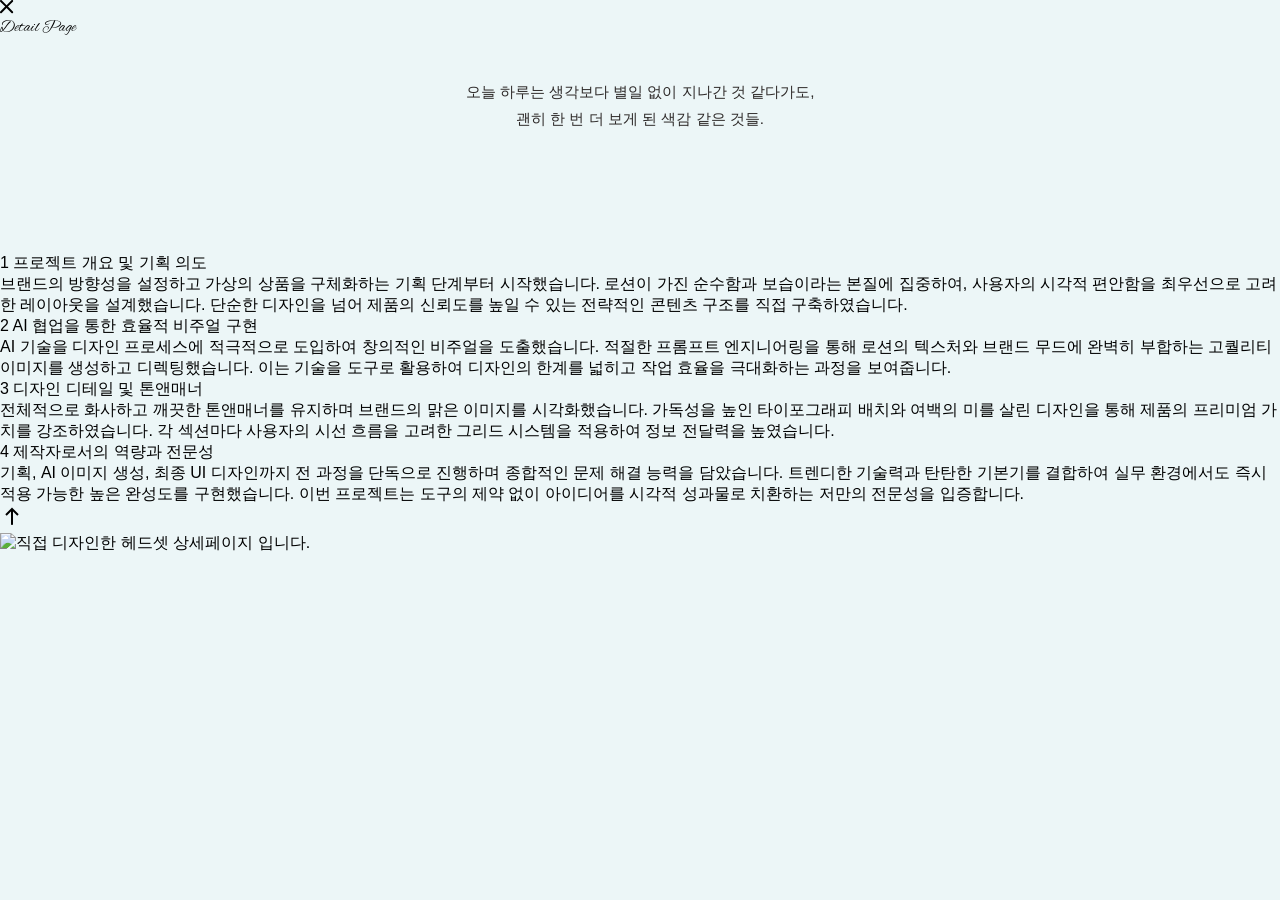
==== DetailPage1.html @ 35504fa6 "first commit" ====
<!DOCTYPE html>
<html lang="ko">
<head>
     <meta charset="UTF-8">
    <meta name="viewport" content="width=device-width, initial-scale=1.0">
    <!-- seo - 검색 최적화 설정 -->
    <meta name="description" content="웹디자이너 포트폴리오 용도로 사용">
    <meta name="jeyword" content="웹디자이너 포트폴리오, 웹퍼블리셔 포트폴리오, 포트폴리오 디자인 용도">
    <meta name="author" content="웹디자이너 이은지">
    <!-- 검색 엔진이 페이지 색인 허용시킴(선택적으로 사용) -->
    <meta name="robots" content="index, follow">
    <link rel="icon" sizes="32x32" type="image/png" href="./img/favicon2.png">

    <!-- 오픈그래프 설정(카카오톡,페이스북과 같은 곳에 링크로 공유될 때 보여지는 카드 정보 내용) -->
    <meta property="og:title" content="취업용 포트폴리오 웹사이트">
    <meta property="og:description" content="취업용도의 웹디자이너 포트폴리오 웹사이트 입니다. ">
    <meta property="og:url" content="/"> <!-- 도메인 사서 컨텐츠 안에 넣기 -->
    <meta property="og:image" content="./img/opencard.png">
    <meta property="og:type" content="website">
    <meta charset="UTF-8">
    <meta name="viewport" content="width=device-width, initial-scale=1.0">
    <title>Document</title>

    <link rel="stylesheet" href="./css/reset.css">
    <link rel="stylesheet" href="./css/font.css">
    <link rel="stylesheet" href="./css/system.css">
    <link rel="stylesheet" href="./css/index.css">

    <link rel="preconnect" href="https://fonts.googleapis.com">
    <link rel="preconnect" href="https://fonts.gstatic.com" crossorigin>
    <link href="https://fonts.googleapis.com/css2?family=Alex+Brush&display=swap" rel="stylesheet">
    <link rel="preconnect" href="https://fonts.googleapis.com">
    <link rel="preconnect" href="https://fonts.gstatic.com" crossorigin>
    <link href="https://fonts.googleapis.com/css2?family=Angkor&display=swap" rel="stylesheet">
    <link rel="stylesheet" href="https://cdn.jsdelivr.net/npm/swiper@10/swiper-bundle.min.css" />

    <script src="https://cdnjs.cloudflare.com/ajax/libs/gsap/3.12.2/gsap.min.js"></script>
    <script src="https://cdnjs.cloudflare.com/ajax/libs/gsap/3.12.2/ScrollTrigger.min.js"></script>
    <script src="https://cdn.jsdelivr.net/npm/swiper@10/swiper-bundle.min.js"></script>
    <script src="./js/index.js"></script>
</head>
<body>

     <div class="detail-content">
        <div class="common-frame">
            <a href="./index.html#detail" class="btn-close">
                <img src="./img/close-ico.svg" alt="메인페이지로 이동">
            </a>
            
             <h2 class="Detail-title alex fade-in-up">Detail Page</h2>
                        <div class="intro-box fade-in-up" style="text-align: center;">
                            <p>오늘 하루는 생각보다 별일 없이 지나간 것 같다가도, <br>괜히 한 번 더 보게 된 색감 같은 것들. </p>
                        </div>

            <!-- <h3 class="pf1">Brand Concept Planning</h3>
            <h2>기획부터 비주얼 완성까지, 직접 설계한 로션 상세페이지</h2>

            <h1 class="detail-title">product detail</h1>

            <p class="po">Design Point</p> -->
            <dl class="detail-dl">
                <dt>
                    <span>1</span>
                    프로젝트 개요 및 기획 의도
                </dt>
                <dd>
                    브랜드의 방향성을 설정하고 가상의 상품을 구체화하는 기획 단계부터 시작했습니다. 로션이 가진 순수함과 보습이라는 본질에 집중하여, 사용자의 시각적 편안함을 최우선으로 고려한 레이아웃을 설계했습니다. 단순한 디자인을 넘어 제품의 신뢰도를 높일 수 있는 전략적인 콘텐츠 구조를 직접 구축하였습니다.
                </dd>

                <dt>
                    <span>2</span>
                    AI 협업을 통한 효율적 비주얼 구현
                </dt>
                <dd>
                    AI 기술을 디자인 프로세스에 적극적으로 도입하여 창의적인 비주얼을 도출했습니다. 적절한 프롬프트 엔지니어링을 통해 로션의 텍스처와 브랜드 무드에 완벽히 부합하는 고퀄리티 이미지를 생성하고 디렉팅했습니다. 이는 기술을 도구로 활용하여 디자인의 한계를 넓히고 작업 효율을 극대화하는 과정을 보여줍니다.
                </dd>

                <dt>
                    <span>3</span>
                    디자인 디테일 및 톤앤매너
                </dt>
                <dd>
                    전체적으로 화사하고 깨끗한 톤앤매너를 유지하며 브랜드의 맑은 이미지를 시각화했습니다. 가독성을 높인 타이포그래피 배치와 여백의 미를 살린 디자인을 통해 제품의 프리미엄 가치를 강조하였습니다. 각 섹션마다 사용자의 시선 흐름을 고려한 그리드 시스템을 적용하여 정보 전달력을 높였습니다.
                </dd>

                <dt>
                    <span>4</span>
                    제작자로서의 역량과 전문성
                </dt>
                <dd>
                    기획, AI 이미지 생성, 최종 UI 디자인까지 전 과정을 단독으로 진행하며 종합적인 문제 해결 능력을 담았습니다. 트렌디한 기술력과 탄탄한 기본기를 결합하여 실무 환경에서도 즉시 적용 가능한 높은 완성도를 구현했습니다. 이번 프로젝트는 도구의 제약 없이 아이디어를 시각적 성과물로 치환하는 저만의 전문성을 입증합니다.
                </dd>
            </dl>
            <figure class="detail-shot">
                <div class="btn-top">
                    <img src="./img/lets-icons_arrow-top.svg" alt="위로 이동">
                </div>
                <div>
                    <img src="./img/Headset-DetailPage.jpg" alt="직접 디자인한 헤드셋 상세페이지 입니다.">
                </div>
            </figure>
        </div>
        
    </div>
</body>
</html>
---- css/font.css ----
@font-face {
    font-family: 'Suit';
    src: url('https://cdn.jsdelivr.net/gh/projectnoonnu/noonfonts_suit@1.0/SUIT-Thin.woff2') format('woff2');
    font-weight: 100;
    font-display: swap;
}

@font-face {
    font-family: 'Suit';
    src: url('https://cdn.jsdelivr.net/gh/projectnoonnu/noonfonts_suit@1.0/SUIT-ExtraLight.woff2') format('woff2');
    font-weight: 200;
    font-display: swap;
}

@font-face {
    font-family: 'Suit';
    src: url('https://cdn.jsdelivr.net/gh/projectnoonnu/noonfonts_suit@1.0/SUIT-Light.woff2') format('woff2');
    font-weight: 300;
    font-display: swap;
}

@font-face {
    font-family: 'Suit';
    src: url('https://cdn.jsdelivr.net/gh/projectnoonnu/noonfonts_suit@1.0/SUIT-Regular.woff2') format('woff2');
    font-weight: normal;
    font-display: swap;
}

@font-face {
    font-family: 'Suit';
    src: url('https://cdn.jsdelivr.net/gh/projectnoonnu/noonfonts_suit@1.0/SUIT-Medium.woff2') format('woff2');
    font-weight: 500;
    font-display: swap;
}

@font-face {
    font-family: 'Suit';
    src: url('https://cdn.jsdelivr.net/gh/projectnoonnu/noonfonts_suit@1.0/SUIT-SemiBold.woff2') format('woff2');
    font-weight: 600;
    font-display: swap;
}

@font-face {
    font-family: 'Suit';
    src: url('https://cdn.jsdelivr.net/gh/projectnoonnu/noonfonts_suit@1.0/SUIT-Bold.woff2') format('woff2');
    font-weight: 700;
    font-display: swap;
}

@font-face {
    font-family: 'Suit';
    src: url('https://cdn.jsdelivr.net/gh/projectnoonnu/noonfonts_suit@1.0/SUIT-ExtraBold.woff2') format('woff2');
    font-weight: 800;
    font-display: swap;
}

@font-face {
    font-family: 'Suit';
    src: url('https://cdn.jsdelivr.net/gh/projectnoonnu/noonfonts_suit@1.0/SUIT-Heavy.woff2') format('woff2');
    font-weight: 900;
    font-display: swap;
}

.alex{
  font-family: "Alex Brush", cursive;
  font-weight: 400;
  font-style: normal;
}

.angkor{
  font-family: "Angkor", serif;
  font-weight: 400;
  font-style: normal;
}
---- css/system.css ----
:root{ 
    /* 화면에 따른 수치 */
    --basic-font-pc:20px;
    --basic-font-tab:18px;
    --basic-font-mo:14px;

    /* 글씨 크기 */
    --fs-h1:1.601rem;
    --fs-h2:1.423rem;
    --fs-h3:1.265rem;
    --fs--h4:1.125rem;
    --fs--bd1:1rem;
    --fs-bd2:0.875rem;
    --fs-det:0.765rem;

    /* 글씨 굵기 */
    --fw-reg:300;
    --fw-med:500;
    --fw-bold:600;
    --fw-samibold:800;

    /* 색상 */
    /* main->500 / sub -> 300,900 */
    --pm-color-0:#F5F8FF;
    --pm-color-100:#C5D9FD;
    --pm-color-200:#98BAF9;
    --pm-color-300:#709EF2;
    --pm-color-400:#5086E9;
    --pm-color-500:#3872DD;
    --pm-color-600:#2761CD;
    --pm-color-700:#1B52B8;
    --pm-color-800:#1344A0;
    --pm-color-900:#0E3887;

    /* main->400 */
    --pi-color-0:#FFF6DE;
    --pi-color-100:#FFDB81;
    --pi-color-200:#FDCB4C;
    --pi-color-300:#FBC02C;
    --pi-color-400:#FFB800;
    --pi-color-500:#F0B00D;
    --pi-color-600:#E6A706;
    --pi-color-700:#D79B02;
    --pi-color-800:#C18A00;
    --pi-color-900:#A67700;
   
    /* 여백 */
    --space-small:0.5rem;
    --space-normal:1rem;
    --space-large:2rem;
    --space-x-large:3rem;
    --space-2x-large:4rem;
    --space-3x-large:6rem;
    

}
---- css/index.css ----
html {
    font-family: 'Suit',sans-serif;
    background-color: #ECF6F7;
 }
        
        /* 1. 초기 숨겨진 상태 설정 */
        .fade-in-up {
            opacity: 0; /* 완전히 투명하게 만듦 */
            transform: translateY(50px); /* 원래 위치보다 50px 아래로 내려놓음 */
            transition: opacity 0.8s ease-out, transform 0.8s ease-out; /* 0.8초 동안 부드럽게 변하도록 설정 */
        }

        /* 2. 화면에 나타날 때의 상태 설정 (JS가 이 클래스를 추가합니다) */
      .fade-in-up.visible {
            opacity: 1;
            transform: translateY(0);
        }

 

 /* 헤더---------------------------------------------------------------------------------------------------------------------------------------------------------------------------------------- */
        header {
            position: fixed; 
            top: 40px; 
            left: 50%; 
            transform: translateX(-50%); 
            padding: 12px 40px; 
            
            background: rgba(255, 255, 255, 0.15); 
            backdrop-filter: blur(12px); 
            -webkit-backdrop-filter: blur(12px); 
            
            border: 1px solid rgba(255, 255, 255, 0.4); 
            border-radius: 50px; 
            box-shadow: 0 4px 15px rgba(0, 0, 0, 0.05); 
            
            display: flex;
            justify-content: center;
            align-items: center;
            z-index: 100;
        }

        header nav ul {
            list-style: none;
            margin: 0;
            padding: 0;
            display: flex;
            white-space: nowrap;
        }

        header nav ul li {
            margin: 0 18px; 
        }

        header nav ul li a {
            text-decoration: none;
            color: #2D2928; 
            font-size: 13px;
            font-weight: 500;
            letter-spacing: 0.5px;
            transition: color 0.3s;
        }

        header nav ul li a:hover {
            color: #BE3734; }

/* 히어로 섹션[base64] */

.hero{
    height: 100vh;
    min-height: 700px;
    margin-top: 12rem;
    

}
.common-fram {
    width: auto;
    margin: 0 6rem;
}
/* 동영상*/
.bg-video-layer {
    position: fixed; 
    top: 0;
    left: 0;
    width: 100vw; 
    height: 100vh; 
    object-fit: cover; 
    z-index: -999; 
    pointer-events: none; 
    opacity: 0.2;
}

.your-typography-container {
    position: relative; 
    z-index: 1; 
}
.hero-text h1{
    font-size: 12rem;
    color: #BE3734;
    line-height: 100%;
   
}

.hero-text h2{
    font-size: 10rem;
    color: #BE3734;
    line-height: 100%;
}

.hero-text h5{
    font-size: 1.2rem;
    color: #2D2928;
    font-weight: 400;
}
.hero-text p{
    color: #2D2928;
    font-weight: 300;
    margin-top: 1rem;
}
figure .key{
    position: absolute;
    margin: 0 auto;
}

figure .look {
    margin: 80rem auto 0;
    display: flex;
    justify-content: center;
    align-items: center;
}

/* 어바웃 섹션------------------------------------------------------------------------------------------------------------------------------------------------------------------------------------------- */

.about-text {
    width: auto;
    /* margin-top: 2rem; */
    text-align: center;
    background-color: #ffffff;
}

.about-text h2{
    font-size: 9rem;
    color: #BE3734;
    margin-bottom: 0.5rem;
    
}

.about-text h5{
    font-size: 1rem;
    color: #2D2928;
    font-weight: 500;
    padding-bottom: 2rem;
    border-bottom: 1px solid #BE3734;
}

.about-text button{
   appearance: none; 
            -webkit-appearance: none; 
            -moz-appearance: none;
            outline: none; 
            box-shadow: none; 
            background: none; 
            margin: 2rem 0;
            border: 1px solid #2D2928; 
            border-radius: 50px;
            padding: 0.5rem 6rem; 
            color: #2D2928; 
            font-family: 'Montserrat', sans-serif;
            font-size: 0.85rem; 
            font-weight: 600; 
            letter-spacing: 0.5px;
            cursor: pointer; 
            transition: all 0.3s ease;
}


.about-text button:hover{
    background-color: #BE3734; 
            border-color: #2D2928; 
            color: #ffffff;
}
button img{
    height: 20px;
}

.grid-text {
    text-align: start;
    display: grid;
    grid-template-columns: 1fr 2fr;
    gap: 2rem;
    border-bottom: 1px solid #BE3734;
    padding-bottom: 5rem;
    padding: 0 10rem 5rem;
}


.grid-text h4{
    font-size: 2.5rem;
    margin-bottom: 1rem;
    color: #BE3734;
}

.grid-text li{
    font-weight: 600;
    color: #2D2928;
    margin-bottom: 1rem;
}

.grid-text li p{
    font-weight: 400;
    font-size: 0.8rem;
}

.lace-style {
    border: 90px solid transparent;
    margin: 0 7rem;
    border-image: url(../img/lase-toll.png) 100 round;
}

.content-box2 {
    background-color: #ffffff; 
    box-shadow: 0 0 0 10px #ffffff; 
}

/* 스킬 그리드 시스템 섹션-------------------------------------------------------------------------------------------------------------------------------------------------------------------------- */
.skills-grid {
    display: grid;
    grid-template-columns: repeat(3, minmax(20px, 1fr));
    gap: 40px 2rem;
    padding: 2rem 10rem;
    background-color: #ffffff;
}

        /* 개별 스킬 카드 */
        .skill-card {
            display: flex;
            align-items: flex-start;
            gap: 15px; 
        }

        /* 텍스트 컨텐츠 영역 */
        .skill-content {
            flex-grow: 1; 
        }

        /* Low / High 라벨 */
        .skill-level-labels {
            display: flex;
            justify-content: space-between;
            font-size: 0.8rem;
            color: #333;
            margin-bottom: 5px;
            font-weight: 500;
            /* width: 269px; */
        }

        /* 3. 프로그래스 바 (진행도) */
        .progress-track {
            height: 12px;
            background-color: #e0e0e0; 
            margin-bottom: 12px;
            /* width: 269px; */
        }

        .progress-fill {
            height: 100%;
            background-color:#BE3734; 
        }

        /* 4. 세부 설명 (왼쪽 빨간 선) */
        .skill-details {
            border-left: 1px solid #BE3734; 
            padding-left: 10px;
        }

        .skill-details p {
            font-size: 0.85rem;
            color: #555;
            line-height: 1.6;
            letter-spacing: -0.5px;
        }

        #pull{
            /* grid-column: 2/4; */
        }

        .skills-section h2{
            font-size: 2.5rem;
            padding-left: 10rem;
            padding-top: 2rem;
            color: #BE3734;
            background-color: #ffffff;
        }



 /* 웰컴 페이지[base64]  */
        .welcome-title {
            color: #BE3734;
            font-size: 9rem;
            margin-bottom: 4rem;
            text-align: center;
            margin-top: 15rem;
}
        .envelope-area {
            position: relative; 
            margin-bottom: 5rem;
            display: flex; 
            justify-content: center; 
            align-items: center;
        }
        .envelope-image { width: 320px; 
            height: auto; 
            filter: drop-shadow(0px 5px 10px rgba(0, 0, 0, 0.03)); }
        .key-icon { 
            position: absolute; 
            bottom: -15px; 
            right: -25px; 
            width: 75px; 
            height: auto; 
            transform: rotate(20deg); }
        .button-container {
            display: flex;
            gap: 5rem;
            align-items: center;
            justify-content: center;
}
        /* 버튼 스타일 */
        .btn {
            appearance: none; 
            -webkit-appearance: none; 
            -moz-appearance: none;
            outline: none; 
            box-shadow: none; 
            background: none; 
            margin: 0;
            background-color: #ECF6F7; 
            border: 1px solid #2D2928; 
            border-radius: 50px;
            padding: 1rem 4rem; 
            color: #2D2928; 
            font-family: 'Montserrat', sans-serif;
            font-size: 0.85rem; 
            font-weight: 600; 
            letter-spacing: 0.5px;
            cursor: pointer; 
            transition: all 0.3s ease;
        }
        .btn:hover { 
            background-color: #BE3734; 
            border-color: #2D2928; 
            color: #ffffff; }
        #btnConcept{
            width: 250px;
        }
        /* 모달 공통 스타일 */
        .modal-overlay {
            position: fixed; 
            top: 0; 
            left: 0; 
            width: 100%; 
            height: 100%;
            background-color: rgba(0, 0, 0, 0.5);
            display: flex; 
            justify-content: center; 
            align-items: center;
            opacity: 0; 
            visibility: hidden; 
            transition: all 0.4s ease; z-index: 1000;
        }
        .modal-box {
            background-color: #ffffff; 
            width: 1000px; 
            max-width: 95%; 
            padding: 3rem 4rem; 
            box-shadow: 0 10px 30px rgba(0,0,0,0.1);
            transform: translateY(50px); 
            transition: transform 0.4s ease, opacity 0.4s ease;
            max-height: 90vh; overflow-y: auto; 
        }
        .modal-overlay.active { opacity: 1; 
            visibility: visible; }
        .modal-overlay.active .modal-box { transform: translateY(0); }

        /* 모달 헤더 (타이틀 & 닫기 버튼) */
        .modal-header {
            display: flex;
            justify-content: space-between; 
            align-items: center;
            border-bottom: 1px solid #BE3734; 
            padding-bottom: 0.5rem; 
            margin-bottom: 2.5rem;
        }
        .modal-title { color: #BE3734; 
            font-size: 3.5rem; 
         }
        .close-btn { background: none; 
            border: none; 
            font-size: 2rem; 
            color: #BE3734; 
            cursor: pointer; 
            font-weight: bold; 
            line-height: 1; }

        /* 첫 번째 모달 (Concept)  */
        .concept-item { margin-bottom: 2rem; }
        .concept-item h3 { 
            font-size: 1.1rem; 
            color: #2D2928; 
            margin-bottom: 0.5rem; 
            font-weight: 600; }
        .concept-item p { 
            font-size: 0.95rem; 
            color: #2D2928; 
            line-height: 1.6; 
            word-break: keep-all; }
        .visual-equation { display: flex; 
            justify-content: center; 
            align-items: center; 
            gap: 1.5rem; 
            margin-top: 4rem; }
        .icon-circle { 
            width: 110px; 
            height: 110px; 
            border: 1px solid #BE3734; 
            border-radius: 50%; 
            display: flex; 
            justify-content: center; 
            align-items: center; }
        .icon-circle img { 
            max-width: 60%; 
            max-height: 60%; }
        .math-symbol { 
            color: #BE3734; 
            font-size: 1.5rem; 
            font-weight: bold; }

        /* 두 번째 모달 (Colors And Fonts) */
        
        .font-row {
            display: flex; 
            align-items: center; 
            margin-bottom: 2rem; 
            gap: 3.5rem;
        }
        .font-label { 
            width: 40px; 
            font-size: 0.85rem; 
            font-weight: bold; 
            color: #2D2928; 
            text-align: right; }
        .font-preview { 
            width: 140px; 
            font-size: 2.5rem; 
            color: #BE3734; }
        
        /* 개별 폰트 적용 */
        .preview-alex { font-family: 'Alex Brush', cursive; font-size: 3.5rem; } 
        .preview-angkor { font-family: 'Angkor', serif; }
        .preview-suit { font-family: 'SUIT', sans-serif; color: #2D2928; font-weight: 500; }
        
        /* 선 및 끝의 동그라미(점)*/
        .font-line { 
            flex-grow: 1; 
            height: 1px; 
            background-color: #888; 
            position: relative; 
        }
        .font-line::after { 
            content: ''; 
            position: absolute; 
            right: -2px; 
            top: -2px; 
            width: 5px; 
            height: 5px; 
            border-radius: 50%; 
            background-color: #2D2928; 
        }
        
        .font-name { 
            width: 120px; 
            font-weight: bold;
             font-size: 1.1rem; 
             color: #2D2928; 
             font-family: 'Montserrat', sans-serif; }
        .font-desc { 
            width: 280px; 
            font-size: 0.85rem;
             color: #2D2928; 
             word-break: keep-all; }

        /* Color 섹션 */
        .color-section {
            display: flex; 
            justify-content: space-between; 
            margin-top: 3rem; 
            gap: 2rem;
        }
        .color-item {
            display: flex; 
            flex-direction: column; 
            align-items: center; 
            text-align: center; 
            width: 30%;
        }
        .color-circle {
            width: 150px; 
            height: 150px; 
            border-radius: 50%; 
            display: flex; 
            justify-content: center; 
            align-items: center;
            font-size: 1.1rem; 
            font-weight: 500; 
            font-family: 'Montserrat', sans-serif;
            margin-bottom: 1.5rem;
        }
        /* 개별 원 색상 */
        .circle-point { background-color: #BE3734; color: #ffffff; }
        .circle-typo { background-color: #2D2928; color: #ffffff; }
        .circle-bg { background-color: #ECF6F7; color: #2D2928; } 
        
        .color-desc { 
            font-size: 0.85rem; 
            color: #2D2928; 
            word-break: keep-all; }




/* 팝업 영역 -------------------------------------------------------------------------------------------------------------------------------------------------------------------------*/
      /* 모든 탄성 선의 기본 색상 지정 */
.elastic-path {
    stroke: #BE3734; 
    stroke-width: 1px; 
    transition: stroke 0.3s ease; 
 }

.point-color .elastic-path {
    stroke: #BE3734;
}  
        .popup-section {
            margin: 10rem auto; 
            
            
        }

        .popup-title {
            color: #BE3734;
            font-size: 6.5rem;
            font-weight: 400;
            margin-top: 25rem;
            padding-left: 6rem;
        }

         .intro-box {
            padding: 2.5rem 6rem;
            margin-bottom: 5rem;
            position: relative; 
            z-index: 1; 
        }


        .intro-box p {
            color: #2D2928;
            font-size: 0.95rem;
            line-height: 1.8;
            font-weight: 500;
        }
        
        .portfolio-info {
            flex: 1; 
        }

        .portfolio-info h3 {
            font-size: 1.6rem;
            color: #2D2928;
            margin-bottom: 1.5rem;
            display: flex;
            align-items: center;
            gap: 0.5rem;
            font-weight: 800;
        }

        .title-icon {
            width: 30px; 
            height: auto;
        }

        .portfolio-info p {
            color: #2D2928;
            font-size: 0.95rem;
            line-height: 1.8;
        } 


        .kp-popup-showcase {
            position: relative; 
            width: 100%;
            margin: 0 auto;
            padding: 80px 20px 120px; 
        }

        
        .kp-popup-showcase__header {
            text-align: right;
            margin-right: 5%;
            border-bottom: 1px solid red;
            padding-bottom: 15rem;
            margin-top: 20rem;
        }
        .kp-popup-showcase__header-number {
            font-size: 80px;
            color: #d1303c; 
            line-height: 1;
        }
      .kp-popup-showcase__header-title {
        font-size: 64px;
        color: #d1303c;
        margin-top: 10rem;
}
        .kp-popup-showcase__header-description {
            font-size: 16px;
            color: #777;
            max-width: 500px;
            margin-left: auto;
            margin-top: 20px;
            line-height: 1.6;
            word-break: keep-all;
        }

        /*  핸드폰 모형  */
       .kp-popup-showcase__phone-mockup {
            position: absolute;
            top: 22%;
            left: 10%;
            width: 500px;
            height: auto;
            z-index: 10;
            pointer-events: none;
        }
        .kp-popup-showcase__phone-mockup img {
            width: 100%;
            height: auto;
        }

        
        .kp-popup-showcase__content {
            display: flex;
            align-items: flex-start;
            justify-content: space-between;
            gap: 40px;
            margin-top: 200px; 
        }

        
        .kp-popup-showcase__info-panel {
            flex: 0 0 450px;
            background-color: #fff;
            padding: 50px 40px;
            border: 25px solid rgba(0,0,0,0.03);
           border-image: url(../img/lase-toll.png) 100 round;
            text-align: center;
        }
        .kp-popup-showcase__info-number {
            font-size: 20px;
            font-weight: 700;
            color: #d1303c;
            margin-bottom: 20px;
        }
        .kp-popup-showcase__info-title {
            font-size: 24px;
            font-weight: 700;
            color: #333;
            margin-bottom: 30px;
        }
        .kp-popup-showcase__info-description {
            font-size: 15px;
            color: #666;
            line-height: 1.8;
            word-break: keep-all;
            text-align: left; 
        }

        
        .kp-popup-showcase__slider-container {
            flex: 1;
            overflow: hidden; 
            padding-bottom: 20px; 
        }
        .kp-popup-showcase__slider-wrapper {
            display: flex;
            gap: 20px;

            
            animation: slideAuto 15s linear infinite;
        }
        .kp-popup-showcase__slider-slide {
            flex: 0 0 280px; 
            height: auto;
            cursor: pointer;
            transition: transform 0.3s ease, box-shadow 0.3s ease;
            position: relative;
        }
        .kp-popup-showcase__slider-slide img {
            width: 100%;
            height: auto;
            display: block;
        }
      
        .kp-popup-showcase__slider-slide.kp-active {
            transform: translateY(-10px);
            box-shadow: 0 15px 25px rgba(0,0,0,0.1);
        }

       
        @keyframes slideAuto {
            0% { transform: translateX(0); }
            100% { transform: translateX(calc(-280px * 2 - 40px)); } 
        }















































        /* 포스터 이미지 영역 -----------------------------------------------------------------------------------------------------------------------------------------------------------------*/
        .portfolio-images {
            flex: 2.5; 
            display: flex;
            gap: 1.5rem; 
            justify-content: flex-end;
        }

        .portfolio-images img {
            width: 30%; 
            height: auto;
            object-fit: cover; 
            box-shadow: 0 10px 20px rgba(0,0,0,0.15); 
        }

        /* 하단 레이스 장식 영역------------------------------------------------------------------------------------------------------------------------------------------- */
        .lace-divider {
            height: 35px; 
            width: 100%;
            background-image: url('../img/down-lace.png'); 
            background-repeat: repeat-x; 
            background-size: contain;
            margin-bottom: 12rem; 
        }

       
        .clickable-poster {
            cursor: pointer; 
            transition: all 0.3s ease;
            border: 3px solid transparent; 
            border-radius: 8px; 
        }

       
        .clickable-poster:hover {
            transform: translateY(-5px);
            box-shadow: 0 15px 25px rgba(0,0,0,0.2);
        }

        
        .clickable-poster.active {
            transform: scale(1.02); 
        }


       
        .line-container {
            width: 100%;
            height: 100px; 
            margin-top: -20px; 
            margin-bottom: -50px; 
            position: relative;
            z-index: 10;
        }

        #elasticSvg {
            width: 100%;
            height: 100%;
            display: block;
        }

      #block2{
        margin-top: 20rem;
      }




/* 포스터--------------------------------------------------------------------------------------------------------------------------------------------------------------------------------------------------- */
       

    .container {
      position: relative;
      height: 1200px;
      background:url(../img/pan.png) center / contain no-repeat; 
      border-radius: 20px;
      display: flex;
      justify-content: center;
      align-items: center;
      overflow: hidden; 
      margin-top: 10rem;
      margin-bottom: 15rem;
    }

    
    .frame-inner {
      position: relative;
      width: 1200px;  
      height: 1050px; 
      display: flex;
      justify-content: center;
      align-items: center;
    }

    /* Swiper 스타일 -------------------------------------------------------------------------------------------------------------------------------------------------------------------- */
    .swiper {
      width: 600px;  
      height: 900px; 
    }

    .swiper-slide img {
      width: 100%;
      height: 100%;
      object-fit: cover; 
      border-radius: 18px; 
      display: block;
    }
    .swiper-slide {
      display: flex;
      align-items: center;
      justify-content: center;
      border-radius: 18px;
      font-size: 22px;
      font-weight: bold;
      color: #fff;
      
    }
    

    /* 타이포 섹션 (글래스모피즘 + 드래그)------------------------------------------------------------------------------------------------------------------------------------------------------- */
  .glass-box {
    position: absolute;
    left: 80%;
    bottom: 25%;
    width: 280px;
    height: 400px;
    padding: 20px;
    background: linear-gradient( 135deg, rgba(255, 255, 255, 0.4) 0%,rgba(255, 255, 255, 0.05) 100%);
    backdrop-filter: blur(3px) saturate(150%);
    -webkit-backdrop-filter: blur(16px) saturate(150%);
    border: 1px solid rgba(255, 255, 255, 0.5);
    border-right-color: rgba(255, 255, 255, 0.1);
     border-bottom-color: rgba(255, 255, 255, 0.1);
    border-radius: 16px;
    box-shadow: 0 10px 30px rgba(0, 0, 0, 0.15),             
     inset 0 1.5px 2px rgba(255, 255, 255, 0.8),  
     inset 0 -1.5px 2px rgba(255, 255, 255, 0.1);
     cursor: grab;
     z-index: 100;
    user-select: none;
}

    .glass-box:active {
      cursor: grabbing;
    }

    .glass-box h3 {
      margin: 0 0 10px 0;
      font-size: 18px;
      color: #111;
      text-shadow: 0 1px 2px rgba(255,255,255,0.8); 
    }

    .glass-box p {
      margin: 0;
      font-size: 13px;
      color: #333;
      line-height: 1.5;
    }
        
    .poster-title{
        text-align: center;
        color: #BE3734;
        font-size: 6.5rem;
        font-weight: 400;
        margin-top: 25rem;

    }




 /* 배너 섹션[base64] */


.banner-container {
    
}
.bncontent-section {
    display: flex;
    align-items: center;
    gap: 34rem;
    border-bottom: 1px solid #BE3734;
    
}

.sh {
    margin-bottom: 40px; 
}

.line {
    margin-bottom: 10px; /* 숫자와의 간격 */
}

.number {
    text-align: right;
    font-size: 6rem;
    color: #c0392b;
    text-align: start;
}


.content-section {
    display: flex; 
    align-items: flex-start;
    gap: 40px; 
}


.billboard-container {
    flex: 1; 
    max-width: 600px; 
}

.billboard-image {
    width: 100%;
    height: auto;
    display: block;
    margin-left: 10rem;
}


.content-text-container {
    flex: 1; 
}

.title {
    font-size: 72px;
    color: #c0392b; 
    margin-bottom: 20px;
   
}

.paragraph {
    font-size: 16px;
    color: #333;
    white-space: pre-line; 
}



/* 슬라이더  */
.slider-wrapper {
    overflow: hidden;
    width: 60%;
    margin: 0 auto;
    margin-top: 5rem;
}


.slider-track {
    display: flex; 
    width: 100%;
    
}


.slide {
    flex: 0 0 100%; 
    width: 100%;
}


.poster-image img {
    width: 100%;
    height: auto;
    display: block;
}


.slide-info {
    display: flex;
    justify-content: space-between;
    align-items: flex-start;
    padding: 20px 0; 
    gap: 40px;
}

.info-title {
    flex: 0 0 auto;
}

.info-title h3 {
    font-size: 20px;
    font-weight: 700;
    line-height: 1.4;
}

.info-desc {
    flex: 1; 
}

.info-desc p {
    font-size: 14px;
    line-height: 1.6;
    color: #555;
    word-break: keep-all; 
}
/* 상세페이지 [base64]*/
/* .Detail-title {
    text-align: start;
    color: #BE3734;
    font-size: 6.5rem;
    font-weight: 400;
    margin-top: 25rem;
    margin-left: 6rem;
}


.detail-grid {
    display: grid;
    grid-template-columns: repeat(4, 1fr);
    gap: 6rem;
    width: 109%;
    max-width: 1800px;
    margin: 40px auto 0;
}

.detail-card a {
    display: flex;
    flex-direction: column;
    text-decoration: none; 
    color: inherit;
}

.detail-card figure {
    width: 100%;
    aspect-ratio: 1 / 1.1; 
    margin: 0 0 16px 0;
    border-radius: 12px;
    overflow: hidden;
    position: relative; 
    width: 100%;
    
   
    aspect-ratio: 9 / 16; 
    
    margin: 0 0 16px 0;
    border-radius: 12px;
    overflow: hidden;
    position: relative; 
}


.detail-card figure img {
    width: 100%;
    height: 100%;
    object-fit: cover;
    display: block;
    transition: transform 0.3s ease; 
}


.detail-card a:hover figure img {
    transform: scale(1.05);
}


.detail-card figure::after {
    content: 'Click';
    position: absolute;
    top: 0; left: 0;
    width: 100%; height: 100%;
    background-color: rgba(0, 0, 0, 0.5); 
    color: #ffffff;
    font-size: 1.2rem;
    font-weight: bold;
    display: flex;
    justify-content: center;
    align-items: center;
    opacity: 0; 
    transition: opacity 0.3s ease;
}

.detail-card a:hover figure::after {
    opacity: 1; 
}


.detail-card h4 {
    margin: 0 0 8px 0;
    font-size: 0.95rem;
    color: #555;
    font-weight: 500;
}

.detail-card h5 {
    margin: 0;
    font-size: 1.1rem;
    color: #111;
    font-weight: 700;
    line-height: 1.4;
    word-break: keep-all; 
}


.detail{
    margin-top: 6rem;
    margin-bottom: 6rem;
}

.detail h2+p{
    font-size:3rem;
    margin-bottom: 3rem;
    text-align: center;
}
.detail h2+p+p{
    margin-bottom: 3rem;
    text-align: center;
}
.detail-swiper figure{
    position: relative;
    margin-bottom: 2rem;
}
.detail-swiper figure:hover img{
    filter: brightness(0.4);
}
.detail-swiper figure:after{
    color:#fff;
    font-size:1.5rem;
    font-weight: 700;
    content:"click!";
    position: absolute;
    left:50%;
    top:50%;
    transform:translate(-50%,-50%);
    display: none;
}
.detail-swiper figure:hover:after{
    display: block;
}
.detail-swiper figure:hover{
    cursor: pointer;
}
.detail-swiper h4{
    margin-bottom: 0.5rem;
}

.btn-close{
    background-color: #fff;
    z-index: 10;
    display: flex;
    justify-content: center;
    align-items: center;
    width:2.5rem;
    aspect-ratio: 1/1;
    border-radius: 50%;
    box-shadow: 0 0 10px rgba(0, 0, 0, 0.203);
    position: sticky;
    top:1rem;
    left:50%;
    transform: translateX(-50%);
    color: #BE3734;
}
.btn-close img{
    height:1.2rem;
}

.btn-top{
    cursor: pointer;
    background-color: #fff;
    z-index: 10;
    display: flex;
    justify-content: center;
    align-items: center;
    width:2.5rem;
    aspect-ratio: 1/1;
    border-radius: 50%;
    box-shadow: 0 0 10px rgba(0, 0, 0, 0.203);
    position: sticky;
    top:calc(100vh - 3.5rem);
    left:50%;
    transform: translateX(-50%);
    margin-bottom: 3rem;
}
.btn-top img{
    height:1.2rem;
}


.detail-title {
    text-transform: uppercase;
    font-weight: 900;
    text-align: center;
    font-size: calc(100vw/10);
    margin-top: 4rem;
    position: sticky;
    top:38vh;
    z-index: -1;
}
.detail-content{
    text-align: center;
    padding-bottom: 6rem;
}
.detail-content h3{
    margin-top: 5rem;
    margin-bottom: 1rem;
    font-size:2rem;
}

.po{
    font-size: 1.5rem;
    font-weight: 700;
    margin-bottom: 4rem;
    padding-bottom: 2rem;
    position: relative;
}
.po:after{
    content:"";
    position:absolute;
    width:1rem;
    height:0.2rem;
    background-color: #000;
    left:50%;
    bottom:0;
    transform:translateX(-50%);
}
.detail-dl{
    width:890px;
    margin:0 auto;
}
.detail-dl dt{
    font-weight: 700;
    margin-bottom: 1rem;
}
.detail-dl dt span{
    display: block;
    margin-bottom: 0.5rem;
}
.detail-dl dd{
    margin-bottom: 3rem;
    line-height: 140%;
}

 */

/* 전체 섹션 상하 여백 설정 */
.detailed-design-section {
    padding-top: 80px;
    padding-bottom: 120px;
}


.inner-container {
    width: 100%;
    max-width: 1200px;
    margin: 0 7rem;
    padding: 0 40px;
}





.cursive-title {
    font-size: 90px;
    color: #cc3333;
    font-weight: 400;
    margin-bottom: 30px;
    line-height: 1.2;
}


.description-text {
    font-size: 16px;
    color: #444;
    max-width: 800px; 
    word-break: keep-all; 
}

.slider-container {
    width: 100%;
    max-width: 1200px;
    margin: 0 auto;
    /* overflow: hidden;  */
}


.slider-track2 {
    display: flex;
    gap: 20px; 
    overflow-x: auto; 
    scroll-behavior: auto; 
    padding-bottom: 20px;
    cursor: grab; 
    -ms-overflow-style: none;  
    scrollbar-width: none;  
}
.slider-track2::-webkit-scrollbar {
    display: none; 
}
.slider-track2:active {
    cursor: grabbing; 
}

/* 개별 슬라이드 카드 */
.slide-card {
    flex: 0 0 300px; 
    text-decoration: none; 
    color: inherit; 
    display: flex;
    flex-direction: column;
    gap: 15px; 
    user-select: none; 
    -webkit-user-drag: none;
}


.image-box {
    position: relative; 
    width: 100%;
    height: 400px; 
    overflow: hidden;
    background-color: #fff; 
}

.image-box img {
    width: 100%;
    height: 100%;
    object-fit: cover; 
    pointer-events: none; 
}

/* 마우스 호버 시 '클릭' 오버레이 설정 */
.hover-overlay {
    position: absolute;
    top: 0;
    left: 0;
    width: 100%;
    height: 100%;
    background-color: rgba(0, 0, 0, 0.4); 
    display: flex;
    justify-content: center;
    align-items: center;
    opacity: 0; 
    transition: opacity 0.3s ease; 
}

.hover-overlay span {
    color: white;
    font-size: 18px;
    font-weight: bold;
    border: 1px solid white;
    padding: 10px 20px;
    border-radius: 30px; 
}


.slide-card:hover .hover-overlay {
    opacity: 1;
}


.text-box h3 {
    font-size: 18px;
    font-weight: bold;
    color: #333;
    margin-bottom: 5px;
}

.text-box p {
    font-size: 14px;
    color: #555;
}









/* 패키지 */

.package-design-section {
    padding: 100px 0;
}

.inner-container {
    width: 100%;
    max-width: 1200px;
    margin: 0 auto;
    padding: 0 40px;
}

.section-number {
    font-size: 80px;
    color: #cc3333;
    line-height: 1;
    margin-bottom: 30px;
}

.divider-line {
    width: 100%;
    height: 1px;
    background-color: #d1b5b5;
}


.content-area {
    position: relative; 
    display: flex;
    align-items: center;
    min-height: 350px; 
    padding: 60px 0; 
}

.text-box {
    width: 55%; 
    position: relative;
    z-index: 2; 
}


.description-text {
    font-size: 15px;
    color: #555;
    line-height: 1.8;
    word-break: keep-all;
}


.absolute-floating-image {
    position: absolute;
    top: -80px; 
    right: -40px; 
    width: 600px; 
    z-index: 5; 
}








/* 매트페인팅 */

.video-section {
    padding-top: 60px;
    padding-bottom: 100px;
}


.inner-container {
    width: 100%;
    max-width: 1200px;
    margin: 0 auto;
    padding: 0 40px;
}


.header-top {
    text-align: right; 
}

.section-number {
    font-size: 80px;
    color: #cc3333;
    line-height: 1;
    margin-bottom: 20px;
}


.full-width-line {
    width: 100%;
    height: 1px;
    margin-bottom: 80px; 
}

/* 콘텐츠 영역 (텍스트 & 영상) */
.center-content {
    display: flex;
    flex-direction: column; 
    align-items: center; 
    text-align: center; 
}

.cursive-title {
    font-size: 90px;
    color: #cc3333;
    margin-bottom: 30px;
    line-height: 1.2;
}

.description-text {
    font-size: 15px;
    color: #555;
    line-height: 1.8;
    max-width: 800px; 
    word-break: keep-all; 
    margin-bottom: 60px;
}

/* 동영상 */
.video-wrapper {
    width: 100%;
    max-width: 900px; 
    background-color: #000; 
    aspect-ratio: 16 / 9; 
    box-shadow: 0 10px 30px rgba(0,0,0,0.1); 
}

.portfolio-video {
    width: 100%;
    height: 100%;
    object-fit: cover; 
    display: block;
}

.gallery-wrapper {
    width: 100%;
    max-width: 1000px;
    margin: 0 auto;
}


.image-grid {
    display: grid;
    grid-template-columns: 1fr 1fr; 
    gap: 15px; 
    margin-bottom: 10rem;
}

.grid-item {
    width: 100%;
     
}

/* 박스 안의 이미지 스타일 */
.grid-item img {
    width: 100%;
    height: 100%;
    object-fit: cover; 
    display: block; 
}

.item-full {
    grid-column: 1 / -1; 
}























/*  반응형 웹 디자인  ---------------------------------------------------------------------------------------------------------------------------------------------------------------------------- */
@media (max-width: 1024px) {
    .detail-grid {
        grid-template-columns: repeat(2, 1fr); 
    }
    .lace-style {
        border: 90px solid transparent;
        margin: 0 3rem;
        border-image: url(../img/lase-toll.png) 100 round;
    }
}

@media (max-width: 768px) {
    .detail-grid {
        grid-template-columns: 1fr; 
    }
    .lace-style {
        border: 90px solid transparent;
        margin: 0 1rem;
        border-image: url(../img/lase-toll.png) 100 round;
    }
}





















    /* 반응형 섹션[base64] */

@media(max-width: 1720px){ }
   


@media(max-width: 1440px){}
   

@media(max-width: 768px){}
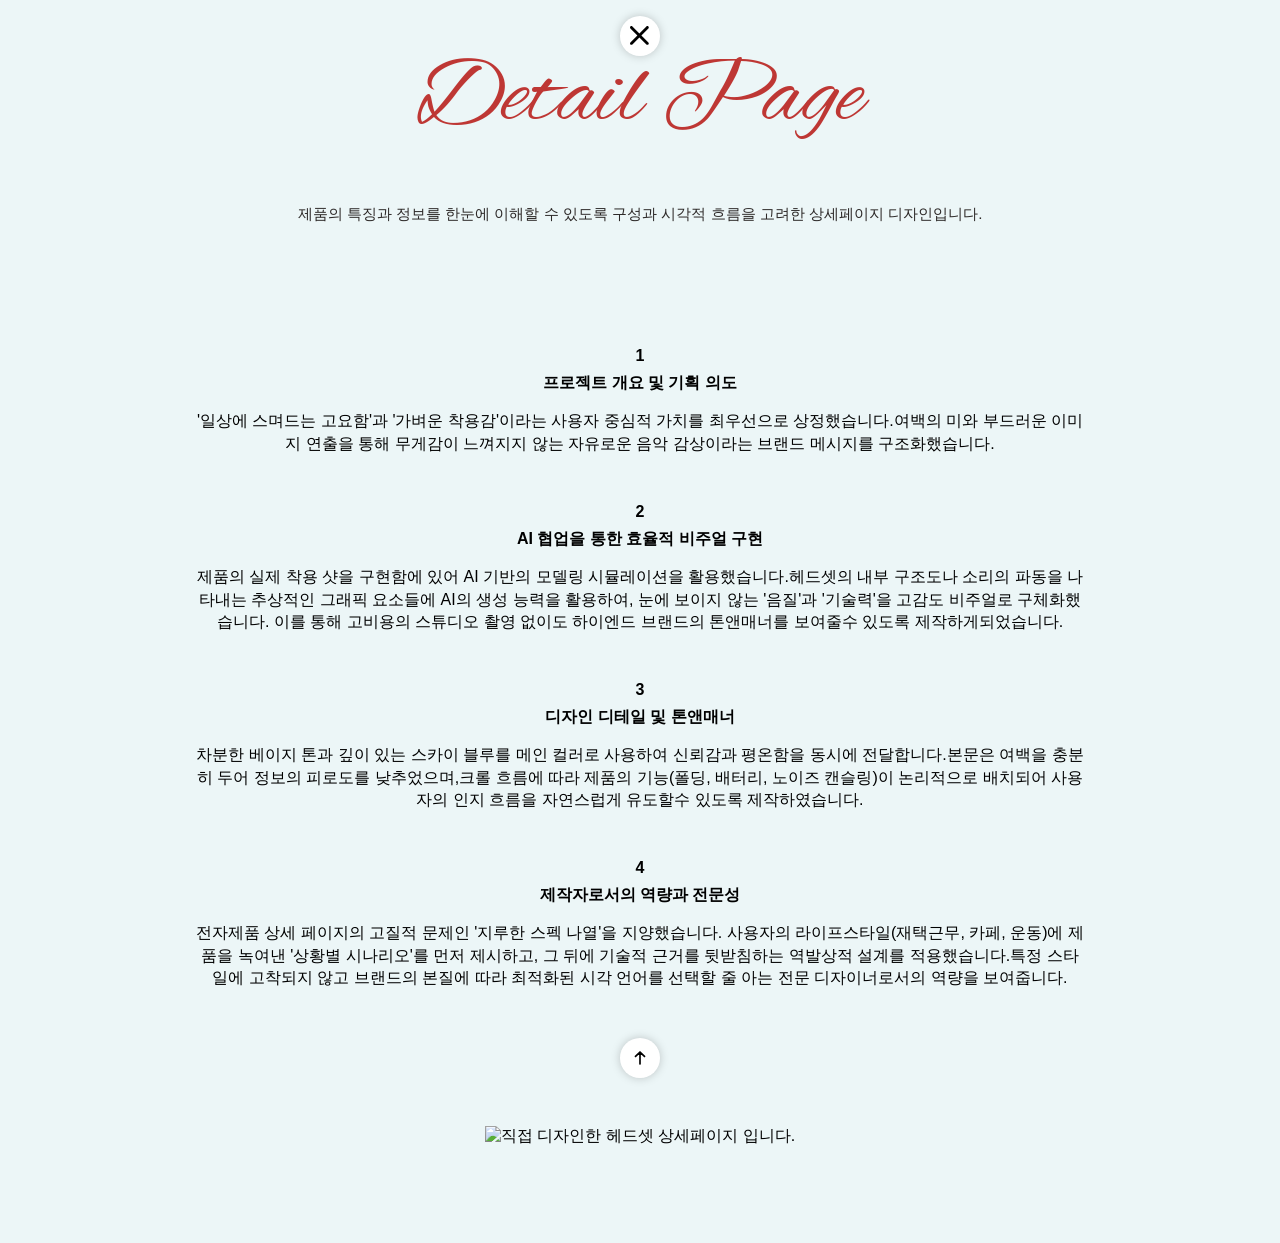
==== commit b3f768be: "글" ====
--- a/DetailPage1.html
+++ b/DetailPage1.html
@@ -47,24 +47,19 @@
                 <img src="./img/close-ico.svg" alt="메인페이지로 이동">
             </a>
             
-             <h2 class="Detail-title alex fade-in-up">Detail Page</h2>
+             <h2 class="Detail-title alex fade-in-up" style="text-align: center; margin-left: 0;">Detail Page</h2>
                         <div class="intro-box fade-in-up" style="text-align: center;">
-                            <p>오늘 하루는 생각보다 별일 없이 지나간 것 같다가도, <br>괜히 한 번 더 보게 된 색감 같은 것들. </p>
+                            <p>제품의 특징과 정보를 한눈에 이해할 수 있도록 구성과 시각적 흐름을 고려한 상세페이지 디자인입니다. </p>
                         </div>
 
-            <!-- <h3 class="pf1">Brand Concept Planning</h3>
-            <h2>기획부터 비주얼 완성까지, 직접 설계한 로션 상세페이지</h2>
-
-            <h1 class="detail-title">product detail</h1>
-
-            <p class="po">Design Point</p> -->
+           
             <dl class="detail-dl">
                 <dt>
                     <span>1</span>
                     프로젝트 개요 및 기획 의도
                 </dt>
                 <dd>
-                    브랜드의 방향성을 설정하고 가상의 상품을 구체화하는 기획 단계부터 시작했습니다. 로션이 가진 순수함과 보습이라는 본질에 집중하여, 사용자의 시각적 편안함을 최우선으로 고려한 레이아웃을 설계했습니다. 단순한 디자인을 넘어 제품의 신뢰도를 높일 수 있는 전략적인 콘텐츠 구조를 직접 구축하였습니다.
+                    '일상에 스며드는 고요함'과 '가벼운 착용감'이라는 사용자 중심적 가치를 최우선으로 상정했습니다.여백의 미와 부드러운 이미지 연출을 통해 무게감이 느껴지지 않는 자유로운 음악 감상이라는 브랜드 메시지를 구조화했습니다.
                 </dd>
 
                 <dt>
@@ -72,7 +67,7 @@
                     AI 협업을 통한 효율적 비주얼 구현
                 </dt>
                 <dd>
-                    AI 기술을 디자인 프로세스에 적극적으로 도입하여 창의적인 비주얼을 도출했습니다. 적절한 프롬프트 엔지니어링을 통해 로션의 텍스처와 브랜드 무드에 완벽히 부합하는 고퀄리티 이미지를 생성하고 디렉팅했습니다. 이는 기술을 도구로 활용하여 디자인의 한계를 넓히고 작업 효율을 극대화하는 과정을 보여줍니다.
+                    제품의 실제 착용 샷을 구현함에 있어 AI 기반의 모델링 시뮬레이션을 활용했습니다.헤드셋의 내부 구조도나 소리의 파동을 나타내는 추상적인 그래픽 요소들에 AI의 생성 능력을 활용하여, 눈에 보이지 않는 '음질'과 '기술력'을 고감도 비주얼로 구체화했습니다. 이를 통해 고비용의 스튜디오 촬영 없이도 하이엔드 브랜드의 톤앤매너를 보여줄수 있도록 제작하게되었습니다.
                 </dd>
 
                 <dt>
@@ -80,7 +75,7 @@
                     디자인 디테일 및 톤앤매너
                 </dt>
                 <dd>
-                    전체적으로 화사하고 깨끗한 톤앤매너를 유지하며 브랜드의 맑은 이미지를 시각화했습니다. 가독성을 높인 타이포그래피 배치와 여백의 미를 살린 디자인을 통해 제품의 프리미엄 가치를 강조하였습니다. 각 섹션마다 사용자의 시선 흐름을 고려한 그리드 시스템을 적용하여 정보 전달력을 높였습니다.
+                    차분한 베이지 톤과 깊이 있는 스카이 블루를 메인 컬러로 사용하여 신뢰감과 평온함을 동시에 전달합니다.본문은 여백을 충분히 두어 정보의 피로도를 낮추었으며,크롤 흐름에 따라 제품의 기능(폴딩, 배터리, 노이즈 캔슬링)이 논리적으로 배치되어 사용자의 인지 흐름을 자연스럽게 유도할수 있도록 제작하였습니다.
                 </dd>
 
                 <dt>
@@ -88,7 +83,7 @@
                     제작자로서의 역량과 전문성
                 </dt>
                 <dd>
-                    기획, AI 이미지 생성, 최종 UI 디자인까지 전 과정을 단독으로 진행하며 종합적인 문제 해결 능력을 담았습니다. 트렌디한 기술력과 탄탄한 기본기를 결합하여 실무 환경에서도 즉시 적용 가능한 높은 완성도를 구현했습니다. 이번 프로젝트는 도구의 제약 없이 아이디어를 시각적 성과물로 치환하는 저만의 전문성을 입증합니다.
+                    전자제품 상세 페이지의 고질적 문제인 '지루한 스펙 나열'을 지양했습니다. 사용자의 라이프스타일(재택근무, 카페, 운동)에 제품을 녹여낸 '상황별 시나리오'를 먼저 제시하고, 그 뒤에 기술적 근거를 뒷받침하는 역발상적 설계를 적용했습니다.특정 스타일에 고착되지 않고 브랜드의 본질에 따라 최적화된 시각 언어를 선택할 줄 아는 전문 디자이너로서의 역량을 보여줍니다.
                 </dd>
             </dl>
             <figure class="detail-shot">
--- a/css/index.css
+++ b/css/index.css
@@ -124,13 +124,17 @@
 }
 
 figure .look {
-    margin: 80rem auto 0;
     display: flex;
     justify-content: center;
     align-items: center;
 }
 
+.look-wrap{
+    margin: 70rem auto 0;
+}
+
 /* 어바웃 섹션------------------------------------------------------------------------------------------------------------------------------------------------------------------------------------------- */
+/* 모달 배경 스타일 (기본적으로 숨겨짐) */
 
 .about-text {
     width: auto;
@@ -139,11 +143,11 @@
     background-color: #ffffff;
 }
 
-.about-text h2{
+.about-text h2 {
     font-size: 9rem;
     color: #BE3734;
+    padding-top: 4rem;
     margin-bottom: 0.5rem;
-    
 }
 
 .about-text h5{
@@ -230,6 +234,13 @@
     gap: 40px 2rem;
     padding: 2rem 10rem;
     background-color: #ffffff;
+}
+.skill-icon{
+    flex-shrink: 0;
+}
+.skill-icon img{
+    width:2.5rem;
+    aspect-ratio: 1/1;
 }
 
         /* 개별 스킬 카드 */
@@ -596,36 +607,37 @@
 
 
         .kp-popup-showcase {
-            position: relative; 
-            width: 100%;
+            position: relative;
+            width: auto;
             margin: 0 auto;
-            padding: 80px 20px 120px; 
+            padding: 4rem 1rem 6rem;
         }
 
         
-        .kp-popup-showcase__header {
-            text-align: right;
-            margin-right: 5%;
-            border-bottom: 1px solid red;
-            padding-bottom: 15rem;
-            margin-top: 20rem;
-        }
+    .kp-popup-showcase__header {
+        text-align: right;
+        /* margin-right: 5%; */
+        border-bottom: none;
+        padding-bottom: 15rem;
+        margin-top: 20rem;
+        padding: 0 5rem 0rem;
+    }
         .kp-popup-showcase__header-number {
-            font-size: 80px;
-            color: #d1303c; 
+            font-size: 4rem;
+            color: #BE3734;
             line-height: 1;
         }
       .kp-popup-showcase__header-title {
-        font-size: 64px;
-        color: #d1303c;
+        font-size: 6rem;
+        color: #BE3734;
         margin-top: 10rem;
 }
         .kp-popup-showcase__header-description {
-            font-size: 16px;
+            font-size: 1.25rem;
             color: #777;
             max-width: 500px;
             margin-left: auto;
-            margin-top: 20px;
+            margin-top: 1rem;
             line-height: 1.6;
             word-break: keep-all;
         }
@@ -657,10 +669,8 @@
         
         .kp-popup-showcase__info-panel {
             flex: 0 0 450px;
-            background-color: #fff;
-            padding: 50px 40px;
             border: 25px solid rgba(0,0,0,0.03);
-           border-image: url(../img/lase-toll.png) 100 round;
+           border-image: url(../img/lase-toll.png) 90 round;
             text-align: center;
         }
         .kp-popup-showcase__info-number {
@@ -668,6 +678,10 @@
             font-weight: 700;
             color: #d1303c;
             margin-bottom: 20px;
+        }
+        .border-img{
+            background-color: #fff;
+            padding: 3rem;
         }
         .kp-popup-showcase__info-title {
             font-size: 24px;
@@ -838,18 +852,17 @@
        
 
     .container {
-      position: relative;
-      height: 1200px;
-      background:url(../img/pan.png) center / contain no-repeat; 
-      border-radius: 20px;
-      display: flex;
-      justify-content: center;
-      align-items: center;
-      overflow: hidden; 
-      margin-top: 10rem;
-      margin-bottom: 15rem;
-    }
-
+        position: relative;
+        height: 850px;
+        background: url(../img/pan.png) center / contain no-repeat;
+        border-radius: 20px;
+        display: flex;
+        justify-content: center;
+        align-items: center;
+        overflow: hidden;
+        margin-top: 10rem;
+        margin-bottom: 15rem;
+}
     
     .frame-inner {
       position: relative;
@@ -859,13 +872,18 @@
       justify-content: center;
       align-items: center;
     }
+    .popup-swiper {
+        width: calc(100% - 540px);
+    }
+
 
     /* Swiper 스타일 -------------------------------------------------------------------------------------------------------------------------------------------------------------------- */
-    .swiper {
-      width: 600px;  
-      height: 900px; 
-    }
-
+.poster-mySwiper {
+    width: 370px;
+    /* height: 750px; */
+    aspect-ratio: 2/3;
+}
+    
     .swiper-slide img {
       width: 100%;
       height: 100%;
@@ -888,7 +906,7 @@
     /* 타이포 섹션 (글래스모피즘 + 드래그)------------------------------------------------------------------------------------------------------------------------------------------------------- */
   .glass-box {
     position: absolute;
-    left: 80%;
+    left: 70%;
     bottom: 25%;
     width: 280px;
     height: 400px;
@@ -914,18 +932,18 @@
 
     .glass-box h3 {
       margin: 0 0 10px 0;
-      font-size: 18px;
+      font-size: 1.25rem;
       color: #111;
       text-shadow: 0 1px 2px rgba(255,255,255,0.8); 
     }
 
     .glass-box p {
-      margin: 0;
-      font-size: 13px;
-      color: #333;
-      line-height: 1.5;
-    }
-        
+        margin: 0;
+        font-size: 13px;
+        color: #333;
+        line-height: 1.6;
+    }
+            
     .poster-title{
         text-align: center;
         color: #BE3734;
@@ -947,8 +965,8 @@
 .bncontent-section {
     display: flex;
     align-items: center;
-    gap: 34rem;
-    border-bottom: 1px solid #BE3734;
+    gap: 20rem;
+   
     
 }
 
@@ -962,8 +980,8 @@
 
 .number {
     text-align: right;
-    font-size: 6rem;
-    color: #c0392b;
+    font-size: 4rem;
+    color: #BE3734;
     text-align: start;
 }
 
@@ -971,7 +989,7 @@
 .content-section {
     display: flex; 
     align-items: flex-start;
-    gap: 40px; 
+    gap: 2rem; 
 }
 
 
@@ -993,24 +1011,29 @@
 }
 
 .title {
-    font-size: 72px;
-    color: #c0392b; 
+    font-size: 6rem;
+    color: #BE3734;
     margin-bottom: 20px;
-   
+    margin-top: 10rem;
 }
 
 .paragraph {
-    font-size: 16px;
+    font-size: 1.25rem;
     color: #333;
     white-space: pre-line; 
 }
 
+.description{
+    font-size: 1.25rem;
+    color: #777;
+    line-height: 1.6;
+}
 
 
 /* 슬라이더  */
 .slider-wrapper {
     overflow: hidden;
-    width: 60%;
+    width: 80%;
     margin: 0 auto;
     margin-top: 5rem;
 }
@@ -1065,12 +1088,10 @@
     word-break: keep-all; 
 }
 /* 상세페이지 [base64]*/
-/* .Detail-title {
+.Detail-title {
     text-align: start;
     color: #BE3734;
-    font-size: 6.5rem;
-    font-weight: 400;
-    margin-top: 25rem;
+    font-size: 6rem;
     margin-left: 6rem;
 }
 
@@ -1078,10 +1099,10 @@
 .detail-grid {
     display: grid;
     grid-template-columns: repeat(4, 1fr);
-    gap: 6rem;
-    width: 109%;
+    gap: 1rem;
+    width: 100%;
     max-width: 1800px;
-    margin: 40px auto 0;
+    margin: 40px auto 20rem;
 }
 
 .detail-card a {
@@ -1168,9 +1189,7 @@
 }
 
 .detail h2+p{
-    font-size:3rem;
     margin-bottom: 3rem;
-    text-align: center;
 }
 .detail h2+p+p{
     margin-bottom: 3rem;
@@ -1300,154 +1319,38 @@
     line-height: 140%;
 }
 
- */
-
-/* 전체 섹션 상하 여백 설정 */
-.detailed-design-section {
-    padding-top: 80px;
-    padding-bottom: 120px;
-}
-
+ 
+
+/* 기본 버튼 스타일 */
+.web-custom-btn {
+  padding: 15px 50px; 
+  min-width: 150px; 
+  border-radius: 50px; 
+  border: 1px solid #333; 
+  background-color: #eef5f6; 
+  color: #333; 
+  font-size: 16px;
+  font-weight: bold; 
+  cursor: pointer; 
+  transition: all 0.3s ease; 
+}
+
+/* 마우스를 올렸을 때(Hover)의 효과 */
+.web-custom-btn:hover {
+  background-color: #BE3734; 
+  color: #ffffff; 
+  border-color: #BE3734; 
+}
+
+
+/* 패키지 */
+
+.package-design-section {
+    padding: 100px 0;
+}
 
 .inner-container {
     width: 100%;
-    max-width: 1200px;
-    margin: 0 7rem;
-    padding: 0 40px;
-}
-
-
-
-
-
-.cursive-title {
-    font-size: 90px;
-    color: #cc3333;
-    font-weight: 400;
-    margin-bottom: 30px;
-    line-height: 1.2;
-}
-
-
-.description-text {
-    font-size: 16px;
-    color: #444;
-    max-width: 800px; 
-    word-break: keep-all; 
-}
-
-.slider-container {
-    width: 100%;
-    max-width: 1200px;
-    margin: 0 auto;
-    /* overflow: hidden;  */
-}
-
-
-.slider-track2 {
-    display: flex;
-    gap: 20px; 
-    overflow-x: auto; 
-    scroll-behavior: auto; 
-    padding-bottom: 20px;
-    cursor: grab; 
-    -ms-overflow-style: none;  
-    scrollbar-width: none;  
-}
-.slider-track2::-webkit-scrollbar {
-    display: none; 
-}
-.slider-track2:active {
-    cursor: grabbing; 
-}
-
-/* 개별 슬라이드 카드 */
-.slide-card {
-    flex: 0 0 300px; 
-    text-decoration: none; 
-    color: inherit; 
-    display: flex;
-    flex-direction: column;
-    gap: 15px; 
-    user-select: none; 
-    -webkit-user-drag: none;
-}
-
-
-.image-box {
-    position: relative; 
-    width: 100%;
-    height: 400px; 
-    overflow: hidden;
-    background-color: #fff; 
-}
-
-.image-box img {
-    width: 100%;
-    height: 100%;
-    object-fit: cover; 
-    pointer-events: none; 
-}
-
-/* 마우스 호버 시 '클릭' 오버레이 설정 */
-.hover-overlay {
-    position: absolute;
-    top: 0;
-    left: 0;
-    width: 100%;
-    height: 100%;
-    background-color: rgba(0, 0, 0, 0.4); 
-    display: flex;
-    justify-content: center;
-    align-items: center;
-    opacity: 0; 
-    transition: opacity 0.3s ease; 
-}
-
-.hover-overlay span {
-    color: white;
-    font-size: 18px;
-    font-weight: bold;
-    border: 1px solid white;
-    padding: 10px 20px;
-    border-radius: 30px; 
-}
-
-
-.slide-card:hover .hover-overlay {
-    opacity: 1;
-}
-
-
-.text-box h3 {
-    font-size: 18px;
-    font-weight: bold;
-    color: #333;
-    margin-bottom: 5px;
-}
-
-.text-box p {
-    font-size: 14px;
-    color: #555;
-}
-
-
-
-
-
-
-
-
-
-/* 패키지 */
-
-.package-design-section {
-    padding: 100px 0;
-}
-
-.inner-container {
-    width: 100%;
-    max-width: 1200px;
     margin: 0 auto;
     padding: 0 40px;
 }
@@ -1459,19 +1362,15 @@
     margin-bottom: 30px;
 }
 
-.divider-line {
-    width: 100%;
-    height: 1px;
-    background-color: #d1b5b5;
-}
+
 
 
 .content-area {
-    position: relative; 
+    position: relative;
     display: flex;
     align-items: center;
-    min-height: 350px; 
-    padding: 60px 0; 
+    min-height: 350px;
+    padding: 10rem 0rem 20rem 0;
 }
 
 .text-box {
@@ -1514,9 +1413,8 @@
 
 .inner-container {
     width: 100%;
-    max-width: 1200px;
     margin: 0 auto;
-    padding: 0 40px;
+    padding: 0 0px;
 }
 
 
@@ -1525,8 +1423,8 @@
 }
 
 .section-number {
-    font-size: 80px;
-    color: #cc3333;
+    font-size: 4rem;
+    color: #BE3734;
     line-height: 1;
     margin-bottom: 20px;
 }
@@ -1547,8 +1445,8 @@
 }
 
 .cursive-title {
-    font-size: 90px;
-    color: #cc3333;
+    font-size: 6rem;
+    color: #BE3734;
     margin-bottom: 30px;
     line-height: 1.2;
 }
@@ -1629,7 +1527,98 @@
 
 
 
-
+@media (max-width: 1440px) {
+.kp-popup-showcase__info-panel {
+    flex: 0 0 380px;
+    border: 20px solid rgba(0,0,0,0.03);
+    border-image: url(../img/lase-toll.png) 90 round;
+    text-align: center;
+}
+    .kp-popup-showcase__content {
+        gap: 20px;
+    }
+.popup-swiper {
+    width: 100%;
+}
+    .grid-text {
+        text-align: start;
+        display: grid;
+        grid-template-columns: 1fr 2fr;
+        gap: 2rem;
+        border-bottom: 1px solid #BE3734;
+        padding-bottom: 5rem;
+        padding: 0 3rem 5rem;
+    }
+
+    .skills-grid {
+        display: grid;
+        grid-template-columns: repeat(3, minmax(20px, 1fr));
+        gap: 40px 2rem;
+        padding: 2rem 3rem;
+        background-color: #ffffff;
+    }
+}
+@media (max-width: 1280px) {
+    .lace-style {
+        border: 90px solid transparent;
+        margin: 0 3rem;
+        border-image: url(../img/lase-toll.png) 100 round;
+    }
+
+    .welcome-title {
+        color: #BE3734;
+        font-size: 9rem;
+        margin-bottom: 4rem;
+        text-align: center;
+        margin-top: 7rem;
+    }
+
+    .look-wrap {
+        margin: 40rem auto 0;
+    }
+}
+@media (max-width:1150px){
+
+    .skills-grid {
+        display: grid;
+        grid-template-columns: repeat(2, minmax(20px, 1fr));
+        gap: 40px 2rem;
+        padding: 2rem 3rem;
+        background-color: #ffffff;
+    }
+
+    .kp-popup-showcase__phone-mockup {
+        position: initial;
+        top: initial;
+        left: initial;
+        width: 500px;
+        height: auto;
+        z-index: 10;
+        pointer-events: none;
+        position: relative;
+        top: 17rem;
+    }
+
+    .kp-popup-showcase {
+        position: relative;
+        width: auto;
+        margin: 0 auto;
+        padding: 4rem 1rem 6rem;
+        display: flex;
+        flex-direction: column-reverse;
+        align-items: center;
+    }
+
+.kp-popup-showcase__header {
+    text-align: right;
+    /* margin-right: 5%; */
+    padding-bottom: 15rem;
+    margin-top: 1rem;
+    padding: 0 4rem 3rem;
+    align-self: stretch;
+}
+
+}
 
 /*  반응형 웹 디자인  ---------------------------------------------------------------------------------------------------------------------------------------------------------------------------- */
 @media (max-width: 1024px) {
@@ -1643,6 +1632,24 @@
     }
 }
 
+@media (max-width:860px){
+    .kp-popup-showcase__content {
+        display: flex;
+        align-items: flex-start;
+        justify-content: space-between;
+        gap: 40px;
+        margin-top: 3rem;
+        flex-direction: column;
+        align-items: stretch;
+    }
+    .kp-popup-showcase__info-panel {
+        flex: 0 0 auto;
+        border: 20px solid rgba(0,0,0,0.03);
+        border-image: url(../img/lase-toll.png) 90 round;
+        text-align: center;
+    }
+}
+
 @media (max-width: 768px) {
     .detail-grid {
         grid-template-columns: 1fr; 
@@ -1652,37 +1659,155 @@
         margin: 0 1rem;
         border-image: url(../img/lase-toll.png) 100 round;
     }
-}
-
-
-
-
-
-
-
-
-
-
-
-
-
-
-
-
-
-
-
-
-
-    /* 반응형 섹션[base64] */
-
-@media(max-width: 1720px){ }
-   
-
-
-@media(max-width: 1440px){}
-   
-
-@media(max-width: 768px){}
-  
-
+
+    .kp-popup-showcase__info-panel {
+        flex: 0 0 auto;
+        border: 20px solid rgba(0,0,0,0.03);
+        border-image: url(../img/lase-toll.png) 90 round;
+        text-align: center;
+    }
+
+ 
+    .popup-swiper {
+        width: 100%;
+    }
+
+    header{
+        display: none;
+    }
+    .button-container {
+        gap: 1rem;
+    }
+    #btnConcept {
+        width: inherit;
+    }
+    .common-fram {
+        width: auto;
+        margin: 0 1rem;
+    }
+
+    .welcome-title {
+        font-size: 6rem;
+    }
+    .look-wrap {
+        margin: 10rem auto 0;
+    }
+    .about-text h2 {
+        font-size: 3rem;
+    }
+    .lace-style {
+        border: 2.5rem solid transparent;
+        margin: 0 1rem;
+        border-image: url(../img/lase-toll.png) 90 round;
+    }
+    .grid-text {
+        text-align: start;
+        display: grid;
+        grid-template-columns: 1fr;
+        gap: 2rem;
+        border-bottom: 1px solid #BE3734;
+        padding-bottom: 5rem;
+        padding: 0 3rem 5rem;
+    }
+    .grid-text {
+        text-align: start;
+        display: grid;
+        grid-template-columns: 1fr;
+        gap: 2rem;
+        border-bottom: 1px solid #BE3734;
+        padding-bottom: 5rem;
+        padding: 0 1rem 5rem;
+    }
+
+    .skills-grid {
+    display: grid;
+    grid-template-columns: repeat(2, minmax(20px, 1fr));
+    gap: 40px 2rem;
+    padding: 2rem 1rem;
+    background-color: #ffffff;
+}
+
+.skill-card {
+    display: flex;
+    align-items: flex-start;
+    gap: .5rem;
+    flex-direction: column;
+}
+.skills-section h2 {
+    font-size: 2.5rem;
+    padding: 0 1rem;
+    padding-top: 2rem;
+    color: #BE3734;
+    background-color: #ffffff;
+}
+.kp-popup-showcase__phone-mockup {
+    position: initial;
+    top: initial;
+    left: initial;
+    width: 80%;
+    height: auto;
+    z-index: 10;
+    pointer-events: none;
+    position: relative;
+    top: 11.4rem;
+}
+.kp-popup-showcase__header {
+    text-align: right;
+    /* margin-right: 5%; */
+    padding-bottom: 15rem;
+    margin-top: 9rem;
+    padding: 0 4rem 3rem;
+    align-self: stretch;
+}
+.kp-popup-showcase__header-title {
+    font-size: 64px;
+    color: #d1303c;
+    margin-top: 3rem;
+}
+.kp-popup-showcase {
+    position: relative;
+    width: auto;
+    margin: 0 auto;
+    padding: 4rem 1rem 0rem;
+    display: flex;
+    flex-direction: column-reverse;
+    align-items: center;
+}
+.title {
+    font-size: 72px;
+    color: #c0392b;
+    margin-bottom: 20px;
+    margin-top: 3rem;
+}
+.container {
+    position: relative;
+    height: 1000px;
+    background: url(../img/pan.png) center / contain no-repeat;
+    border-radius: 20px;
+    display: flex;
+    justify-content: center;
+    align-items: center;
+    overflow: hidden;
+    margin-top: 3rem;
+    margin-bottom: 15rem;
+}
+}
+
+
+
+
+
+
+
+
+
+
+
+
+
+
+
+
+
+
+
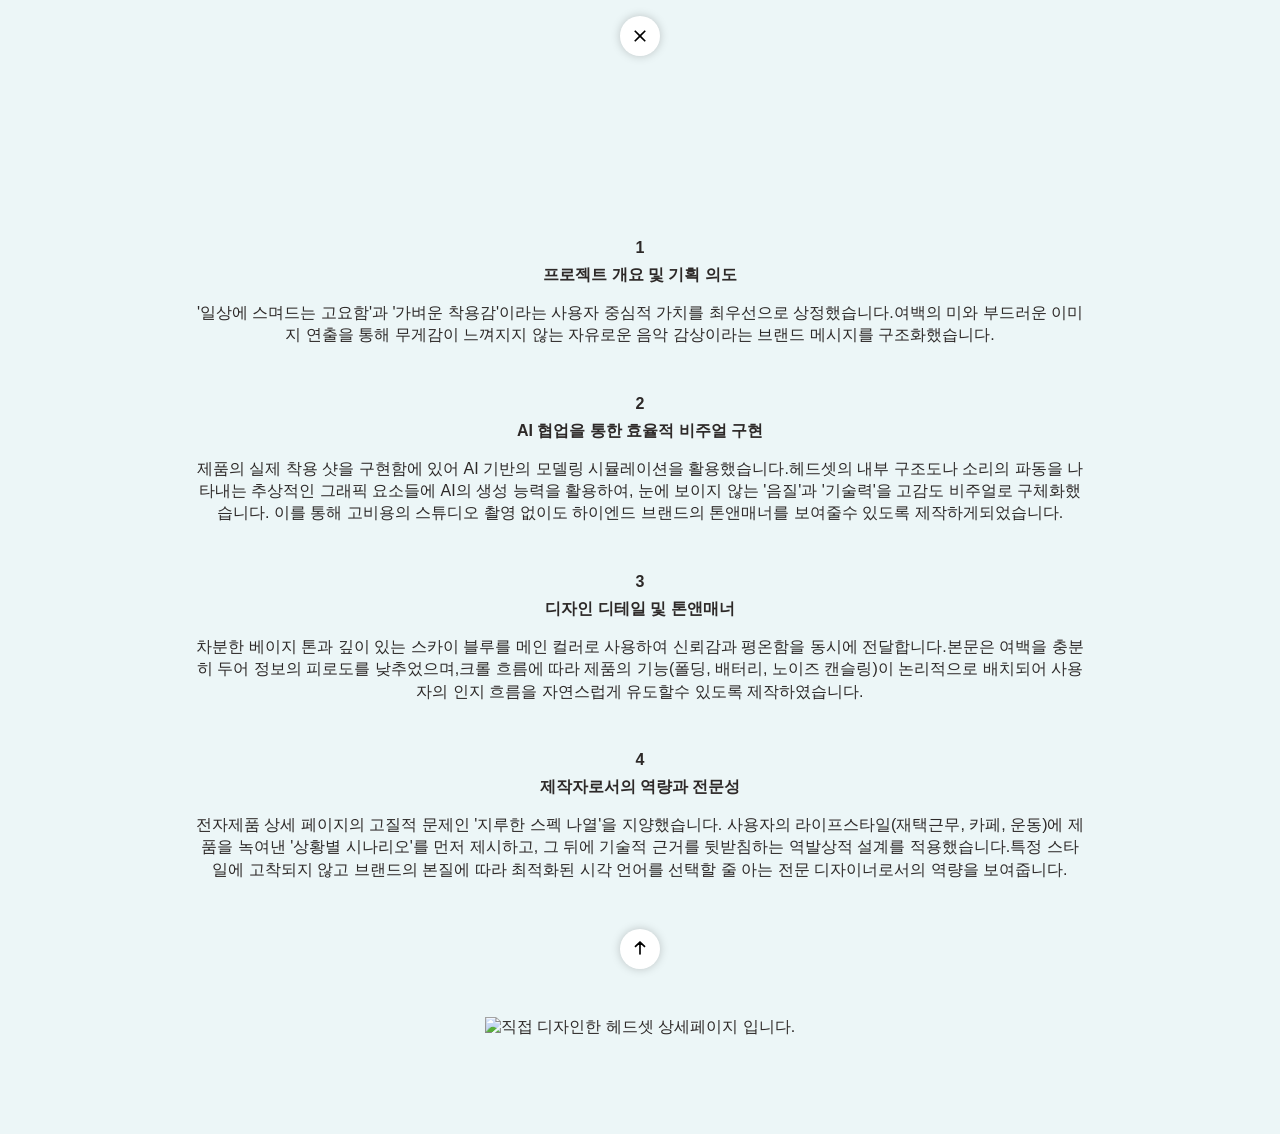
==== commit 2c212aff: "반응형 세부적으로 수정하기" ====
--- a/DetailPage1.html
+++ b/DetailPage1.html
@@ -44,7 +44,7 @@
      <div class="detail-content">
         <div class="common-frame">
             <a href="./index.html#detail" class="btn-close">
-                <img src="./img/close-ico.svg" alt="메인페이지로 이동">
+                <img src="./img/material-symbols_close.svg" alt="메인페이지로 이동">
             </a>
             
              <h2 class="Detail-title alex fade-in-up" style="text-align: center; margin-left: 0;">Detail Page</h2>
--- a/css/index.css
+++ b/css/index.css
@@ -1,7 +1,46 @@
+/* 외우지 말 것 */
+::-webkit-scrollbar{
+    width: 0.2rem;
+    height: 1rem;
+}
+
+::-webkit-scrollbar-thumb{
+    background: #BE3734;
+    border-radius: .4rem;;
+}
+
+::-webkit-scrollbar-track{
+    background-color:#efefef;
+}
+
+
+.e{
+    border: 10px solid coral;
+    width: 300px;
+    height: 100px;
+    overflow-y: scroll; }
+.e::-webkit-scrollbar{
+    width: 14px;
+    height: 14px;
+}
+
+.e::-webkit-scrollbar-thumb{
+    background: gold;
+    border-radius: 6px;
+}
+
+.e::-webkit-scrollbar-track{
+    background-color: darkgreen;
+}
+
+
+
 
 html {
     font-family: 'Suit',sans-serif;
+    color: #2D2928;
     background-color: #ECF6F7;
+    scroll-behavior: smooth;
  }
         
         /* 1. 초기 숨겨진 상태 설정 */
@@ -20,25 +59,28 @@
  
 
  /* 헤더---------------------------------------------------------------------------------------------------------------------------------------------------------------------------------------- */
-        header {
-            position: fixed; 
-            top: 40px; 
-            left: 50%; 
-            transform: translateX(-50%); 
-            padding: 12px 40px; 
-            
-            background: rgba(255, 255, 255, 0.15); 
-            backdrop-filter: blur(12px); 
-            -webkit-backdrop-filter: blur(12px); 
-            
-            border: 1px solid rgba(255, 255, 255, 0.4); 
-            border-radius: 50px; 
-            box-shadow: 0 4px 15px rgba(0, 0, 0, 0.05); 
-            
+        #main-header {
+            position: fixed;
+            top: 1rem;
+            left: 50%;
+            transform: translateX(-50%);
+            padding: 0.4rem 2rem;
+            background: rgba(255, 255, 255, 0.15);
+            backdrop-filter: blur(12px);
+            -webkit-backdrop-filter: blur(12px);
+            border: 1px solid rgba(255, 255, 255, 0.4);
+            border-radius: 50px;
+            box-shadow: 0 4px 15px rgba(0, 0, 0, 0.05);
             display: flex;
             justify-content: center;
             align-items: center;
             z-index: 100;
+            opacity: 0;
+            transition: opacity 0.3s;
+        }
+
+        #main-header.on {
+            opacity: 1;
         }
 
         header nav ul {
@@ -50,13 +92,13 @@
         }
 
         header nav ul li {
-            margin: 0 18px; 
+            margin: 0 0.8rem; 
         }
 
         header nav ul li a {
             text-decoration: none;
             color: #2D2928; 
-            font-size: 13px;
+            font-size: 0.8rem;
             font-weight: 500;
             letter-spacing: 0.5px;
             transition: color 0.3s;
@@ -65,11 +107,149 @@
         header nav ul li a:hover {
             color: #BE3734; }
 
+    /* --- 1. PC 헤더 (#main-header) --- */
+/* #main-header {
+    position: fixed;
+    top: 0;
+    width: 100%;
+    height: 70px;
+    background: #fff;
+    display: flex; /* 기본적으로 보임 */
+    /* justify-content: center;
+    align-items: center;
+    box-shadow: 0 2px 5px rgba(0,0,0,0.1);
+    z-index: 1000; */
+
+/* 
+#main-header ul {
+    display: flex;
+    gap: 20px; /* 메뉴 간격 */
+
+/* 
+#main-header ul li a {
+    font-size: 14px;
+    font-weight: bold;
+    transition: color 0.3s;
+} */ */
+ */
+
+
+/* --- 2. 모바일 헤더 (.header-mobile) --- */
+.header-mobile {
+    position: fixed;
+    top: 0;
+    width: 100%;
+    height: 60px;
+    background: #fff;
+    display: none; /* 기본적으로 숨김 (PC 우선) */
+    justify-content: space-between;
+    align-items: center;
+    padding: 0 20px;
+    box-shadow: 0 2px 5px rgba(0,0,0,0.1);
+    z-index: 1001;
+    box-sizing: border-box;
+}
+
+/* 햄버거 버튼 디자인 */
+.menu-toggle {
+    background: none;
+    border: none;
+    cursor: pointer;
+    display: flex;
+    flex-direction: column;
+    gap: 6px;
+}
+
+.bar {
+    width: 25px;
+    height: 2px;
+    background: #333;
+    transition: 0.3s;
+}
+
+/* --- 3. 모바일 메뉴 (.mobile-nav) --- */
+.mobile-nav {
+    position: fixed;
+    top: 0;
+    right: -100%; /* 화면 밖 */
+    width: 100%;
+    height: 100vh;
+    background: #fff;
+    z-index: 1000;
+    display: flex;
+    justify-content: center;
+    align-items: center;
+    transition: 0.4s ease;
+}
+
+.mobile-nav.active {
+    right: 0; /* 클릭 시 등장 */
+}
+
+.mobile-nav ul {
+    text-align: center;
+}
+
+.mobile-close {
+    position: absolute;
+    top: 40px;
+    /* right: 20px; */
+    background: none;
+    border: 0.2px solid #2D2928;
+    border-radius: 920px;
+    padding: 0px 1px;
+    font-size: 5px;
+    cursor: pointer;
+}
+
+.mobile-close:hover {
+    background: #f0f0f0;
+}
+
+.mobile-nav ul li a {
+    font-size: 1.1rem;
+    font-weight: 600;
+}
+.mobile-nav ul li a:hover {
+    color: #BE3734;
+}
+.header-mobile .logo{
+    color: #BE3734;
+}
+.header-mobile{
+    display: none;
+}
+@media (max-width: 768px) {
+    #main-header {
+        display: none; 
+    }
+    .header-mobile {
+        align-items: center;
+        display: flex;
+        justify-content: space-between;
+        padding: 2rem;
+    }
+@media (min-width: 769px) {
+    #main-header {
+        display: flex; 
+    }
+    .header-mobile {
+        display: none; 
+    }
+}
+}
+
+.mobile-nav li {
+    list-style: none;
+    margin-bottom: 1.5rem;
+}
+
+
 /* 히어로 섹션[base64] */
 
 .hero{
     height: 100vh;
-    min-height: 700px;
+    min-height: 30rem;
     margin-top: 12rem;
     
 
@@ -130,7 +310,7 @@
 }
 
 .look-wrap{
-    margin: 70rem auto 0;
+    margin: 60rem auto 0;
 }
 
 /* 어바웃 섹션------------------------------------------------------------------------------------------------------------------------------------------------------------------------------------------- */
@@ -170,7 +350,6 @@
             border-radius: 50px;
             padding: 0.5rem 6rem; 
             color: #2D2928; 
-            font-family: 'Montserrat', sans-serif;
             font-size: 0.85rem; 
             font-weight: 600; 
             letter-spacing: 0.5px;
@@ -208,12 +387,13 @@
 .grid-text li{
     font-weight: 600;
     color: #2D2928;
-    margin-bottom: 1rem;
+    margin-bottom: 2rem;
 }
 
 .grid-text li p{
     font-weight: 400;
-    font-size: 0.8rem;
+    font-size: 1rem;
+    margin-top: 0.5rem;
 }
 
 .lace-style {
@@ -231,7 +411,7 @@
 .skills-grid {
     display: grid;
     grid-template-columns: repeat(3, minmax(20px, 1fr));
-    gap: 40px 2rem;
+    gap: 2rem 2rem;
     padding: 2rem 10rem;
     background-color: #ffffff;
 }
@@ -247,7 +427,7 @@
         .skill-card {
             display: flex;
             align-items: flex-start;
-            gap: 15px; 
+            gap: 0.8rem; 
         }
 
         /* 텍스트 컨텐츠 영역 */
@@ -287,7 +467,7 @@
 
         .skill-details p {
             font-size: 0.85rem;
-            color: #555;
+            color: #2D2928;
             line-height: 1.6;
             letter-spacing: -0.5px;
         }
@@ -333,31 +513,31 @@
             transform: rotate(20deg); }
         .button-container {
             display: flex;
-            gap: 5rem;
+            gap: 2rem;
             align-items: center;
             justify-content: center;
 }
         /* 버튼 스타일 */
-        .btn {
-            appearance: none; 
-            -webkit-appearance: none; 
-            -moz-appearance: none;
-            outline: none; 
-            box-shadow: none; 
-            background: none; 
-            margin: 0;
-            background-color: #ECF6F7; 
-            border: 1px solid #2D2928; 
-            border-radius: 50px;
-            padding: 1rem 4rem; 
-            color: #2D2928; 
-            font-family: 'Montserrat', sans-serif;
-            font-size: 0.85rem; 
-            font-weight: 600; 
-            letter-spacing: 0.5px;
-            cursor: pointer; 
-            transition: all 0.3s ease;
-        }
+.btn {
+    appearance: none;
+    -webkit-appearance: none;
+    -moz-appearance: none;
+    outline: none;
+    box-shadow: none;
+    background: none;
+    margin: 0;
+    background-color: #ECF6F7;
+    border: 1px solid #2D2928;
+    border-radius: 50px;
+    padding: 0.5rem 2rem;
+    color: #2D2928;
+    font-size: 0.65rem;
+    font-weight: 600;
+    letter-spacing: 0.5px;
+    cursor: pointer;
+    transition: all 0.3s ease;
+    text-transform: uppercase;
+}
         .btn:hover { 
             background-color: #BE3734; 
             border-color: #2D2928; 
@@ -466,9 +646,8 @@
             font-size: 2.5rem; 
             color: #BE3734; }
         
-        /* 개별 폰트 적용 */
+        
         .preview-alex { font-family: 'Alex Brush', cursive; font-size: 3.5rem; } 
-        .preview-angkor { font-family: 'Angkor', serif; }
         .preview-suit { font-family: 'SUIT', sans-serif; color: #2D2928; font-weight: 500; }
         
         /* 선 및 끝의 동그라미(점)*/
@@ -494,7 +673,7 @@
             font-weight: bold;
              font-size: 1.1rem; 
              color: #2D2928; 
-             font-family: 'Montserrat', sans-serif; }
+             }
         .font-desc { 
             width: 280px; 
             font-size: 0.85rem;
@@ -542,6 +721,7 @@
 
 /* 팝업 영역 -------------------------------------------------------------------------------------------------------------------------------------------------------------------------*/
       /* 모든 탄성 선의 기본 색상 지정 */
+ 
 .elastic-path {
     stroke: #BE3734; 
     stroke-width: 1px; 
@@ -565,19 +745,19 @@
             padding-left: 6rem;
         }
 
-         .intro-box {
-            padding: 2.5rem 6rem;
-            margin-bottom: 5rem;
-            position: relative; 
-            z-index: 1; 
-        }
+       .intro-box {
+
+        margin-bottom: 5rem;
+        position: relative;
+        z-index: 1;
+    }
 
 
         .intro-box p {
             color: #2D2928;
-            font-size: 0.95rem;
+            font-size: 1rem;
             line-height: 1.8;
-            font-weight: 500;
+            font-weight: 400;
         }
         
         .portfolio-info {
@@ -610,7 +790,7 @@
             position: relative;
             width: auto;
             margin: 0 auto;
-            padding: 4rem 1rem 6rem;
+            padding: 4rem 1rem 0;
         }
 
         
@@ -627,15 +807,14 @@
             color: #BE3734;
             line-height: 1;
         }
-      .kp-popup-showcase__header-title {
-        font-size: 6rem;
+    .kp-popup-showcase__header-title {
+        font-size: 4.5rem;
         color: #BE3734;
-        margin-top: 10rem;
-}
+        margin-top: 2rem;
+    }
         .kp-popup-showcase__header-description {
-            font-size: 1.25rem;
-            color: #777;
-            max-width: 500px;
+            font-size: 1rem;
+            color: #2D2928;
             margin-left: auto;
             margin-top: 1rem;
             line-height: 1.6;
@@ -662,8 +841,8 @@
             display: flex;
             align-items: flex-start;
             justify-content: space-between;
-            gap: 40px;
-            margin-top: 200px; 
+            gap: 2rem;
+            margin: 8rem 0;
         }
 
         
@@ -674,7 +853,7 @@
             text-align: center;
         }
         .kp-popup-showcase__info-number {
-            font-size: 20px;
+            font-size: 1rem;
             font-weight: 700;
             color: #d1303c;
             margin-bottom: 20px;
@@ -684,14 +863,14 @@
             padding: 3rem;
         }
         .kp-popup-showcase__info-title {
-            font-size: 24px;
+            font-size: 1.2rem;
             font-weight: 700;
-            color: #333;
-            margin-bottom: 30px;
+            color: #2D2928;
+            margin-bottom: 1.5rem;
         }
         .kp-popup-showcase__info-description {
-            font-size: 15px;
-            color: #666;
+            font-size: 1rem;
+            color: #2D2928;
             line-height: 1.8;
             word-break: keep-all;
             text-align: left; 
@@ -705,7 +884,7 @@
         }
         .kp-popup-showcase__slider-wrapper {
             display: flex;
-            gap: 20px;
+            gap: 1rem;
 
             
             animation: slideAuto 15s linear infinite;
@@ -733,51 +912,6 @@
             0% { transform: translateX(0); }
             100% { transform: translateX(calc(-280px * 2 - 40px)); } 
         }
-
-
-
-
-
-
-
-
-
-
-
-
-
-
-
-
-
-
-
-
-
-
-
-
-
-
-
-
-
-
-
-
-
-
-
-
-
-
-
-
-
-
-
-
-
 
 
         /* 포스터 이미지 영역 -----------------------------------------------------------------------------------------------------------------------------------------------------------------*/
@@ -845,36 +979,41 @@
         margin-top: 20rem;
       }
 
-
+.swiper {
+   overflow: hidden;
+}
 
 
 /* 포스터--------------------------------------------------------------------------------------------------------------------------------------------------------------------------------------------------- */
        
 
-    .container {
-        position: relative;
-        height: 850px;
-        background: url(../img/pan.png) center / contain no-repeat;
-        border-radius: 20px;
-        display: flex;
-        justify-content: center;
-        align-items: center;
-        overflow: hidden;
-        margin-top: 10rem;
-        margin-bottom: 15rem;
+.container .common-fram {
+    /* position: relative; */
+    /* height: 850px; */
+    /* background: url(../img/pan.png) center / contain no-repeat; */
+    /* border-radius: 20px; */
+    display: flex;
+    justify-content: center;
+    align-items: center;
+    /* overflow: hidden; */
+    margin-top: 4rem;
+    gap: 5rem;
+    margin-bottom: 7rem;
 }
     
-    .frame-inner {
-      position: relative;
-      width: 1200px;  
-      height: 1050px; 
-      display: flex;
-      justify-content: center;
-      align-items: center;
-    }
-    .popup-swiper {
-        width: calc(100% - 540px);
-    }
+.frame-inner {
+    position: relative;
+    display: flex;
+    justify-content: center;
+    align-items: center;
+    /* flex: 1; */
+    background: url(../img/pan.png) center / contain no-repeat;
+    padding: 7rem 0;
+    width: 780px;
+}
+.popup-swiper {
+    width: calc(100% - 540px);
+}
 
 
     /* Swiper 스타일 -------------------------------------------------------------------------------------------------------------------------------------------------------------------- */
@@ -888,7 +1027,7 @@
       width: 100%;
       height: 100%;
       object-fit: cover; 
-      border-radius: 18px; 
+      /* border-radius: 18px;  */
       display: block;
     }
     .swiper-slide {
@@ -896,7 +1035,7 @@
       align-items: center;
       justify-content: center;
       border-radius: 18px;
-      font-size: 22px;
+      font-size: 1.2rem;
       font-weight: bold;
       color: #fff;
       
@@ -904,26 +1043,17 @@
     
 
     /* 타이포 섹션 (글래스모피즘 + 드래그)------------------------------------------------------------------------------------------------------------------------------------------------------- */
-  .glass-box {
-    position: absolute;
-    left: 70%;
-    bottom: 25%;
-    width: 280px;
-    height: 400px;
-    padding: 20px;
-    background: linear-gradient( 135deg, rgba(255, 255, 255, 0.4) 0%,rgba(255, 255, 255, 0.05) 100%);
-    backdrop-filter: blur(3px) saturate(150%);
-    -webkit-backdrop-filter: blur(16px) saturate(150%);
-    border: 1px solid rgba(255, 255, 255, 0.5);
-    border-right-color: rgba(255, 255, 255, 0.1);
-     border-bottom-color: rgba(255, 255, 255, 0.1);
-    border-radius: 16px;
-    box-shadow: 0 10px 30px rgba(0, 0, 0, 0.15),             
-     inset 0 1.5px 2px rgba(255, 255, 255, 0.8),  
-     inset 0 -1.5px 2px rgba(255, 255, 255, 0.1);
-     cursor: grab;
-     z-index: 100;
+ .glass-box {
+    flex: 1;
+    padding: 1rem;
+    z-index: 100;
     user-select: none;
+    margin: 0;
+    border: 2.6rem solid transparent;
+    border-image: url(../img/lase-toll.png) 95 round;
+    background: #ffffff;
+    background-clip: padding-box;
+    /* box-sizing: border-box; */
 }
 
     .glass-box:active {
@@ -931,16 +1061,25 @@
     }
 
     .glass-box h3 {
-      margin: 0 0 10px 0;
-      font-size: 1.25rem;
-      color: #111;
-      text-shadow: 0 1px 2px rgba(255,255,255,0.8); 
-    }
+    margin: 0 0 .5rem 0;
+    font-size: 1.25rem;
+    color: #2D2928;
+    text-shadow: 0 1px 2px rgba(255,255,255,0.8);
+    font-weight: 700;
+}
+.glass-box h4{
+    margin-bottom: 3rem;
+    font-size: 0.8rem;
+    text-transform: uppercase;
+}
+.glass-box h4+p{
+    margin-bottom: 1.5rem;
+}
 
     .glass-box p {
         margin: 0;
-        font-size: 13px;
-        color: #333;
+        font-size: 0.9rem;
+        color: #2D2928;
         line-height: 1.6;
     }
             
@@ -962,20 +1101,22 @@
 .banner-container {
     
 }
-.bncontent-section {
+/* .bncontent-section {
     display: flex;
     align-items: center;
     gap: 20rem;
-   
+    margin-bottom: 10rem;
     
-}
-
+} */
+.banner-container .content-text-container{
+    text-align: end;
+}
 .sh {
-    margin-bottom: 40px; 
+    margin-bottom: 2rem; 
 }
 
 .line {
-    margin-bottom: 10px; /* 숫자와의 간격 */
+    margin-bottom: 0.5rem; 
 }
 
 .number {
@@ -993,9 +1134,8 @@
 }
 
 
-.billboard-container {
-    flex: 1; 
-    max-width: 600px; 
+.bannermySwiper {
+    max-width: 100%;
 }
 
 .billboard-image {
@@ -1005,94 +1145,37 @@
     margin-left: 10rem;
 }
 
-
 .content-text-container {
-    flex: 1; 
-}
-
+    margin-bottom: 2rem;
+    flex: 1;
+}
 .title {
-    font-size: 6rem;
+    font-size: 4.5rem;
     color: #BE3734;
-    margin-bottom: 20px;
-    margin-top: 10rem;
+    /* margin-bottom: 1rem; */
+    margin-top: 2rem;
 }
 
 .paragraph {
-    font-size: 1.25rem;
-    color: #333;
+    font-size: 1rem;
+    color: #2D2928;
     white-space: pre-line; 
 }
 
 .description{
-    font-size: 1.25rem;
-    color: #777;
+    font-size: 1rem;
+    color: #2D2928;
     line-height: 1.6;
 }
 
 
-/* 슬라이더  */
-.slider-wrapper {
-    overflow: hidden;
-    width: 80%;
-    margin: 0 auto;
-    margin-top: 5rem;
-}
-
-
-.slider-track {
-    display: flex; 
-    width: 100%;
-    
-}
-
-
-.slide {
-    flex: 0 0 100%; 
-    width: 100%;
-}
-
-
-.poster-image img {
-    width: 100%;
-    height: auto;
-    display: block;
-}
-
-
-.slide-info {
-    display: flex;
-    justify-content: space-between;
-    align-items: flex-start;
-    padding: 20px 0; 
-    gap: 40px;
-}
-
-.info-title {
-    flex: 0 0 auto;
-}
-
-.info-title h3 {
-    font-size: 20px;
-    font-weight: 700;
-    line-height: 1.4;
-}
-
-.info-desc {
-    flex: 1; 
-}
-
-.info-desc p {
-    font-size: 14px;
-    line-height: 1.6;
-    color: #555;
-    word-break: keep-all; 
-}
+
 /* 상세페이지 [base64]*/
 .Detail-title {
     text-align: start;
     color: #BE3734;
-    font-size: 6rem;
-    margin-left: 6rem;
+    font-size: 4.5rem;
+   
 }
 
 
@@ -1102,7 +1185,7 @@
     gap: 1rem;
     width: 100%;
     max-width: 1800px;
-    margin: 40px auto 20rem;
+    margin: 2rem auto 20rem;
 }
 
 .detail-card a {
@@ -1115,7 +1198,7 @@
 .detail-card figure {
     width: 100%;
     aspect-ratio: 1 / 1.1; 
-    margin: 0 0 16px 0;
+    margin: 0 0 0.6rem 0;
     border-radius: 12px;
     overflow: hidden;
     position: relative; 
@@ -1124,7 +1207,7 @@
    
     aspect-ratio: 9 / 16; 
     
-    margin: 0 0 16px 0;
+    margin: 0 0 0.6rem 0;
     border-radius: 12px;
     overflow: hidden;
     position: relative; 
@@ -1167,8 +1250,8 @@
 
 
 .detail-card h4 {
-    margin: 0 0 8px 0;
-    font-size: 0.95rem;
+    margin: 0 0 0.5rem 0;
+    font-size: 0.8rem;
     color: #555;
     font-weight: 500;
 }
@@ -1185,11 +1268,11 @@
 
 .detail{
     margin-top: 6rem;
-    margin-bottom: 6rem;
+
 }
 
 .detail h2+p{
-    margin-bottom: 3rem;
+    margin-bottom: 4rem;
 }
 .detail h2+p+p{
     margin-bottom: 3rem;
@@ -1319,17 +1402,17 @@
     line-height: 140%;
 }
 
- 
+ /* 웹디자인----------------------------------------------------------------------------------------------------------------------- */
 
 /* 기본 버튼 스타일 */
 .web-custom-btn {
-  padding: 15px 50px; 
+  padding: 0.6rem 2.5rem; 
   min-width: 150px; 
   border-radius: 50px; 
-  border: 1px solid #333; 
-  background-color: #eef5f6; 
-  color: #333; 
-  font-size: 16px;
+  border: 1px solid #2D2928; 
+  background-color: #ECF6F7; 
+  color: #2D2928; 
+  font-size: 0.8rem;
   font-weight: bold; 
   cursor: pointer; 
   transition: all 0.3s ease; 
@@ -1341,25 +1424,237 @@
   color: #ffffff; 
   border-color: #BE3734; 
 }
-
+.web-design-container .text-box{
+    text-align: end;
+}
+
+/* 킾------------------------------- */
+
+.project h2{
+    font-size:5rem;
+    font-weight: 700;
+    margin-bottom: 1rem;
+    text-align: center;
+}
+.project h2+p{
+    font-size:3rem;
+    margin-bottom: 3rem;
+    text-align: center;
+}
+.project h2+p+p{
+    margin-bottom: 3rem;
+    text-align: center;
+}
+.ptitle{
+    margin-top: 4rem;
+    margin-bottom: 2rem;
+    text-align: center;
+    font-weight: 700;
+}
+.responsive-icon{
+    display: flex;
+    justify-content: center;
+    gap:1rem;
+    text-align: center;
+    width:50%;
+    margin:5rem auto;
+}
+.responsive-icon li{
+    flex:1;
+}
+.responsive-icon li h5{
+    font-weight: 700;
+    margin-top: 1rem;
+    margin-bottom: 0.25rem;
+    text-transform: capitalize;
+    color: #2D2928;
+}
+.mo{display: none;}
+.pc{display: block;}
+
+.project>.common-frame{
+    margin-bottom: 6rem;
+}
+.project-content{
+    background-color: #ECF6F7;
+    padding:6rem 0;
+    text-align: center;
+    padding-bottom: 0;
+}
+.project-content h3{
+    font-weight: 700;
+    display: inline-flex;
+    flex-direction: column;
+    gap:0.25rem;
+    margin-bottom: 3rem;
+}
+.project-content h4{
+    font-size:3rem;
+    font-weight: 700;
+    margin-bottom: 3rem;
+    color: #BE3734;
+}
+.project-content h4+p{
+    margin-bottom: 1.5rem;
+}
+.project-sticky{
+    display: flex;
+    justify-content: center;
+    gap:1rem;
+    margin-top: 3rem;
+    margin-bottom: 3rem;
+    position: sticky;
+    top:4rem;
+    font-weight: 500;
+}
+.project-sticky a{
+    padding: 0.6rem 2.5rem;
+    min-width: 150px;
+    border-radius: 50px;
+    border: 1px solid #2D2928;
+    background-color: #ECF6F7;
+    color: #2D2928;
+    font-size: 0.8rem;
+    font-weight: bold;
+    cursor: pointer;
+    transition: all 0.3s ease;
+}
+.project-sticky a:hover{
+    background-color: #BE3734;
+    color: #ffffff;
+    border-color: #BE3734;
+}
+
+.contact {
+    background-color: #b9d1d4;
+    color: #2D2928;
+    padding: 6rem 0 4rem;
+    text-align: center;
+    border-top: 60px solid transparent;
+    border-image: url(../img/up-lace.png) 90 round;
+    box-sizing: content-box;
+    background-clip: padding-box;
+}
+.contact h1{
+    font-size: calc(100vw / 11);
+    font-weight: 700;
+    margin-bottom: 3rem;
+    position: sticky;
+    top:30vh;
+    left:0;
+    mix-blend-mode: difference;
+    opacity: 0.2;
+}
+.contact h2{
+    font-size: 2rem;
+    font-weight: 700;
+    margin-bottom: 3rem;
+    margin-top: 3rem;
+    color: #BE3734;
+}
+.contact-menu{
+    display: inline-flex;
+    gap:0.5rem;
+    flex-direction: column;
+}
+.contact-menu a{
+    display: block;
+    padding:0.5rem 1.5rem;
+    font-size: 0.8rem;
+    font-weight: 500;
+    border:1px solid #fff;
+    border-radius: 100px;
+}
+.contact-menu a:hover{
+    background-color: #fff;
+    color:#000;
+}
+
+.contact h3{
+    margin-top: 3rem;
+    font-weight: 700;
+    margin-bottom: 1.5rem;
+}
+.menu-sticky{
+    display: flex;
+    justify-content: center;
+    margin-top: 3rem;
+    position: sticky;
+    left:0;
+    top:-2rem;
+    z-index: 2100;
+}
+.btn-menu{
+    width:4rem;
+    aspect-ratio: 1/1;
+    display: flex;
+    justify-content: center;
+    align-items: center;
+    /* border:1px solid #000; */
+    border-radius: 50%;
+    background-color: #fff;
+    box-shadow: 0 0 10px rgba(0, 0, 0, 0.1);
+    
+    cursor: pointer;
+}
+.btn-menu img {
+    height: 1.2rem;
+    position: sticky;
+    left: 0;
+    top: 0.25rem;
+}
+
+.all-menu{
+    position: fixed;
+    width:300px;
+    padding:2.5rem 1.5rem;
+    left:50%;
+    top:50%;
+    transform:translate(-50%,-50%)scale(0.7);
+    opacity: 0;
+    pointer-events: none;
+    transition:all 0.4s ease 0s;
+    background-color: rgba(255, 255, 255, 0.883);
+    backdrop-filter: blur(10px);
+    z-index: 1000;
+    border-radius: 0.5rem;
+    box-shadow: 0 0 10px rgba(0, 0, 0, 0.1);
+    display: flex;
+    justify-content: center;
+    align-items: center;
+}
+.all-menu.on{
+    transform:translate(-50%,-50%)scale(1);
+    opacity: 1;
+    pointer-events: auto;
+}
+.all-menu-list{
+    font-weight: 700;
+    text-transform: capitalize;
+    text-align: center;
+    display: flex;
+    flex-direction: column;
+    gap:1rem;
+    /* padding:20vh 0; */
+}
 
 /* 패키지 */
 
 .package-design-section {
-    padding: 100px 0;
+    padding: 5rem 0;
 }
 
 .inner-container {
     width: 100%;
     margin: 0 auto;
-    padding: 0 40px;
+    padding: 0 2rem;
 }
 
 .section-number {
-    font-size: 80px;
+    font-size: 4rem;
     color: #cc3333;
     line-height: 1;
-    margin-bottom: 30px;
+    margin-bottom: 1.5rem;
 }
 
 
@@ -1369,19 +1664,18 @@
     position: relative;
     display: flex;
     align-items: center;
-    min-height: 350px;
-    padding: 10rem 0rem 20rem 0;
+    /* min-height: 350px; */
+    /* padding: 10rem 0rem 20rem 0; */
 }
 
 .text-box {
-    width: 55%; 
     position: relative;
     z-index: 2; 
 }
 
 
 .description-text {
-    font-size: 15px;
+    font-size: 0.8rem;
     color: #555;
     line-height: 1.8;
     word-break: keep-all;
@@ -1395,8 +1689,32 @@
     width: 600px; 
     z-index: 5; 
 }
-
-
+.pkg img {
+      display: block;
+      width: 100%;
+      height: 100%;
+      object-fit: cover;
+    }
+.package-Swiper {
+    width: 100%;
+    /* margin: 0 auto; */
+}
+.pkg {
+      width: 80%;
+    }
+
+    .pkg:nth-child(2n) {
+      width: 60%;
+    }
+
+    .pkg:nth-child(3n) {
+      width: 40%;
+    }
+
+.pro-img img{
+    margin-top: 3rem;
+    width: 120px;
+}
 
 
 
@@ -1406,8 +1724,8 @@
 /* 매트페인팅 */
 
 .video-section {
-    padding-top: 60px;
-    padding-bottom: 100px;
+    padding-top: 3rem;
+    padding-bottom: 1rem;
 }
 
 
@@ -1422,19 +1740,21 @@
     text-align: right; 
 }
 
+
 .section-number {
     font-size: 4rem;
     color: #BE3734;
     line-height: 1;
-    margin-bottom: 20px;
+    margin-bottom: 1rem;
 }
 
 
 .full-width-line {
     width: 100%;
     height: 1px;
-    margin-bottom: 80px; 
-}
+    margin-bottom: 4rem; 
+}
+
 
 /* 콘텐츠 영역 (텍스트 & 영상) */
 .center-content {
@@ -1445,19 +1765,19 @@
 }
 
 .cursive-title {
-    font-size: 6rem;
+    font-size: 4.5rem;
     color: #BE3734;
-    margin-bottom: 30px;
+    /* margin-bottom: 1.5rem; */
     line-height: 1.2;
+    margin-top: 2rem;
 }
 
 .description-text {
-    font-size: 15px;
-    color: #555;
+    font-size: 1rem;
+    color: #2D2928;
     line-height: 1.8;
-    max-width: 800px; 
     word-break: keep-all; 
-    margin-bottom: 60px;
+    margin-bottom: 5rem;
 }
 
 /* 동영상 */
@@ -1485,9 +1805,9 @@
 
 .image-grid {
     display: grid;
-    grid-template-columns: 1fr 1fr; 
-    gap: 15px; 
-    margin-bottom: 10rem;
+    grid-template-columns: 1fr 1fr;
+    gap: 15px;
+    margin-bottom: 15rem;
 }
 
 .grid-item {
@@ -1508,19 +1828,45 @@
 }
 
 
-
-
-
-
-
-
-
-
-
-
-
-
-
+/* 반응형 디자인------------------------------------------------------------------------------------------------------------- */
+
+
+
+@media (max-width: 1850px) {
+    .grid-text {
+    padding: 0 5rem 5rem;
+}
+.skills-section h2 {
+    padding-left: 5rem;
+}
+.skills-grid {
+    padding: 2rem 5rem;
+}
+.kp-popup-showcase__info-panel {
+    flex: 0 0 380px;
+    
+}
+.border-img {
+    padding: 1rem;
+}
+.kp-popup-showcase__info-description {
+    font-size: 0.9rem;
+}
+.kp-popup-showcase__content {
+    gap: 0rem;
+}
+
+}
+
+
+@media (max-width: 1600px) {
+    
+    .container .common-fram {
+        gap: 1rem;
+    }
+
+
+}
 
 
 
@@ -1528,6 +1874,16 @@
 
 
 @media (max-width: 1440px) {
+.glass-box {
+    padding: 1rem;
+    border: 1.8rem solid transparent;
+    border-image: url(../img/lase-toll.png) 95 round;
+}
+
+    .frame-inner {
+    width: 600px;
+}
+
 .kp-popup-showcase__info-panel {
     flex: 0 0 380px;
     border: 20px solid rgba(0,0,0,0.03);
@@ -1557,12 +1913,104 @@
         padding: 2rem 3rem;
         background-color: #ffffff;
     }
-}
+    .skills-section h2 {
+    padding-left: 3rem; 
+}
+.kp-popup-showcase__header-description {
+    font-size: 1rem;
+    color: #2D2928;
+    width: 800px;
+}
+
+.kp-popup-showcase {
+    padding: 0;
+}
+
+.kp-popup-showcase__content {
+    margin: 4rem 0 10rem 0;
+}
+
+.glass-box {
+    left: 64%;
+    bottom: 2%;
+}
+
+.description {
+    font-size: 1rem;
+}
+.paragraph {
+    font-size: 1rem;
+}
+.bannermySwiper {
+    max-width: none;
+}
+.intro-box p {
+    font-size: 1rem;
+}
+.detail-grid {
+    margin: 2rem auto 10rem;
+}
+.description-text {
+    font-size: 1rem;
+    
+}
+.package-design-section {
+    padding: 10rem 0;
+}
+
+.package-Swiper {
+    width: 100%;
+    /* margin: 0 auto; */
+}
+
+.image-grid {
+    margin-bottom: 6rem;
+}
+
+
+.kp-popup-showcase__content {
+    overflow: hidden;
+}
+
+.button-container {
+    gap: 2rem;
+}
+
+.look-wrap {
+    margin: 55rem auto 0;
+}
+
+.skill-details p {
+    font-size: 0.8rem;
+   
+}
+
+
+
+}
+
+
+
+
+
+
+
+
+
+
+
 @media (max-width: 1280px) {
     .lace-style {
         border: 90px solid transparent;
         margin: 0 3rem;
         border-image: url(../img/lase-toll.png) 100 round;
+    }
+
+    .lace-style.glass-box {
+        padding: 1rem;
+        border: 1.8rem solid transparent;
+        border-image: url(../img/lase-toll.png) 95 round;
+        margin:0;
     }
 
     .welcome-title {
@@ -1574,10 +2022,59 @@
     }
 
     .look-wrap {
-        margin: 40rem auto 0;
+        margin: 35rem auto 0;
+    }
+    .kp-popup-showcase__header-description {
+    width: 100%;
+}
+.about-text h2 {
+    font-size: 7rem;
+}
+.about-text h5 {
+    font-size: 0.8rem;
+}
+.grid-text h4 {
+    font-size: 2rem;
+}
+
+.grid-text li p {
+    font-size: 0.8rem;
+}
+.grid-text {
+    grid-template-columns: 1fr;
+}
+.kp-popup-showcase__header-title {
+    font-size: 4rem;
+}
+.kp-popup-showcase__header-description {
+    font-size: 0.8rem;
+}
+
+
+
+
+
+
+
+
+}
+
+@media (max-width:1240px){
+    .frame-inner {
+        width: 600px;
+    }
+}
+
+@media (max-width:1180px){
+    .frame-inner {
+        width: 500px;
+    }
+    .poster-mySwiper {
+        width: 340px;
     }
 }
 @media (max-width:1150px){
+    
 
     .skills-grid {
         display: grid;
@@ -1618,10 +2115,39 @@
     align-self: stretch;
 }
 
-}
+
+
+}
+
+@media (max-width:1080px){
+    .frame-inner {
+        width: 480px;
+    }
+    
+}
+
+@media (max-width:1050px){
+    .frame-inner {
+        width: 460px;
+    }
+    
+}
+
+
 
 /*  반응형 웹 디자인  ---------------------------------------------------------------------------------------------------------------------------------------------------------------------------- */
 @media (max-width: 1024px) {
+    .frame-inner {
+        padding: 3rem 0;
+    }
+    .glass-box {
+        padding: 1rem;
+        align-self: stretch;
+    }
+    .container .common-fram {
+        gap: 1rem;
+        flex-direction: column;
+    }
     .detail-grid {
         grid-template-columns: repeat(2, 1fr); 
     }
@@ -1630,6 +2156,13 @@
         margin: 0 3rem;
         border-image: url(../img/lase-toll.png) 100 round;
     }
+    .look img{
+        width: 10%;
+    }
+    .welcome-title {
+        font-size: 7rem;
+        margin-top: 10rem;
+}
 }
 
 @media (max-width:860px){
@@ -1648,11 +2181,109 @@
         border-image: url(../img/lase-toll.png) 90 round;
         text-align: center;
     }
+    .content-text-container {
+    margin-bottom: 5rem;
+    
+}
+.kp-popup-showcase__header-title {
+    font-size: 4rem;
+    
+}
+
+.title {
+    font-size: 4rem;
+   
+}
+.cursive-title {
+    font-size: 4rem;}
+
+.Detail-title {
+    font-size: 4rem;
+}
+
+.look-wrap {
+    margin: 30rem auto 0;
+}
+.kp-popup-showcase__header {
+    padding: 0 1rem 3rem;
+   
+}
+.popup-swiper {
+    width: 115%;
+}
+.kp-popup-showcase {
+    padding: 4rem 1rem 0rem;
+}
+.lace-style {
+    margin: 0 1rem;
+}
+.description {
+    font-size: 0.8rem;
+}
+.common-fram {
+    margin: 0 1rem;
+}
+
+.container {
+    margin-top: 5rem;
+}
+.paragraph {
+    font-size: 0.8rem;
+}
+.intro-box p {
+    font-size: 0.8rem;
+}
+.description-text {
+    font-size: 0.8rem;
+}
+
+.ani1{
+    font-size: 0.8rem;
+}
+
+.package-design-section {
+    padding: 5rem 0;
+}
+
+.contact {
+    padding: 2rem 0 2rem;
+}
+
+.kp-popup-showcase__info-description {
+    font-size: 0.9rem;
+}
+.glass-box p {
+    font-size: 0.8rem;
+}
+
 }
 
 @media (max-width: 768px) {
+    .kp-popup-showcase__header {
+    padding: 0 1rem 3rem;
+    
+}
+    .lace-style.glass-box {
+        padding: 1rem;
+        border: 1.8rem solid transparent;
+        border-image: url(../img/lase-toll.png) 95 round;
+        margin: 0;
+        padding-top: 4rem;
+        height: 240px;
+        flex: initial;
+        overflow: auto;
+    }
+    .frame-inner {
+        width: auto;
+        background: none;
+        padding: 0;
+        margin-bottom: -5rem;
+        position: relative;
+        z-index: 1222;
+    }
     .detail-grid {
-        grid-template-columns: 1fr; 
+        grid-template-columns: 1fr;
+        gap: 3rem;
     }
     .lace-style {
         border: 90px solid transparent;
@@ -1690,7 +2321,7 @@
         font-size: 6rem;
     }
     .look-wrap {
-        margin: 10rem auto 0;
+        margin: 18rem auto 0;
     }
     .about-text h2 {
         font-size: 3rem;
@@ -1722,7 +2353,7 @@
     .skills-grid {
     display: grid;
     grid-template-columns: repeat(2, minmax(20px, 1fr));
-    gap: 40px 2rem;
+    gap: 2rem 2rem;
     padding: 2rem 1rem;
     background-color: #ffffff;
 }
@@ -1756,7 +2387,7 @@
     /* margin-right: 5%; */
     padding-bottom: 15rem;
     margin-top: 9rem;
-    padding: 0 4rem 3rem;
+    padding: 0 1rem 3rem;
     align-self: stretch;
 }
 .kp-popup-showcase__header-title {
@@ -1789,25 +2420,166 @@
     align-items: center;
     overflow: hidden;
     margin-top: 3rem;
-    margin-bottom: 15rem;
-}
-}
-
-
-
-
-
-
-
-
-
-
-
-
-
-
-
-
-
-
-
+    margin-bottom: 6rem;
+}
+
+.mo{display: block;}
+.pc{display: none;}
+
+.btn {
+    padding: 0.7rem 2rem;
+}
+
+.envelope-image {
+    margin-left: 2rem;
+}
+
+
+
+}
+
+@media (max-width:340px){
+    .poster-mySwiper {
+        width: 200px;
+    }
+    .welcome-title {
+    font-size: 4rem;
+}
+.envelope-image {
+    width: 200px;
+}
+
+.btn {
+    padding: 0.5rem 1rem;
+    font-size: 0.6rem;
+}
+.look-wrap {
+    margin: 1rem auto 0;
+}
+.about-text h5 {
+    font-size: 0.7rem;
+}
+.about-text button {
+    padding: 0.3rem 3rem;
+    font-size: 0.6rem; 
+}
+
+.grid-text li p {
+    font-size: 0.7rem;
+    margin-top: 0.5rem;
+}
+.skills-grid {
+    grid-template-columns: repeat(1, minmax(20px, 1fr));
+    gap: 2rem 2rem;
+}
+.kp-popup-showcase {
+    padding: 0rem 1rem 0rem;
+}
+.skills-section h2 {
+    font-size: 2rem;
+}
+.kp-popup-showcase__header-title {
+    font-size: 2.5rem;
+}
+.kp-popup-showcase__header-description {
+    font-size: 0.7rem;
+}
+.kp-popup-showcase__info-description {
+    font-size: 0.7rem;
+}
+.kp-popup-showcase__header {
+    padding: 0 0 3rem;
+}
+.kp-popup-showcase__info-panel {
+    overflow: scroll;
+    height: 300px;
+}
+.border-img {
+    padding: 1rem;
+}
+.title {
+    font-size: 2.5rem;
+}
+.description {
+    font-size: 0.7rem;
+}
+.container {
+    margin-top: -8rem;
+    margin-bottom: -8rem;
+}
+.Detail-title {
+    font-size: 2.5rem;
+}
+.paragraph {
+    font-size: 0.7rem;
+}
+.intro-box p {
+    font-size: 0.7rem;
+}
+.cursive-title {
+    font-size: 2.5rem;
+}
+.description-text {
+    font-size: 0.7rem;
+}
+.responsive-icon {
+    width: 80%;
+}
+.project-content {
+    padding: 0 0;
+}
+.project-content h4 {
+    font-size: 2rem;
+}
+
+.common-frame .ani1 {
+    font-size: 0.7rem;
+    width: 200px;
+    margin: 0 auto;
+}
+
+.project-content .common-frame h4{
+    font-size: 2rem;
+}
+.common-frame .ani1 {
+    font-size: 0.7rem;
+    width: 200px;
+    margin: 0.5rem auto;
+}
+.project-sticky a {
+    padding: 0.3rem 1rem;
+    font-size: 0.7rem;
+   
+}
+.image-grid {
+    margin-bottom: 7rem;
+}
+.contact {
+    border-top: 29px solid transparent;
+}
+
+.contact p {
+    font-size: 0.7rem;
+
+}
+.contact h2 {
+    font-size: 1.2rem;
+}
+
+
+}
+
+
+
+
+
+
+
+
+
+
+
+
+
+
+
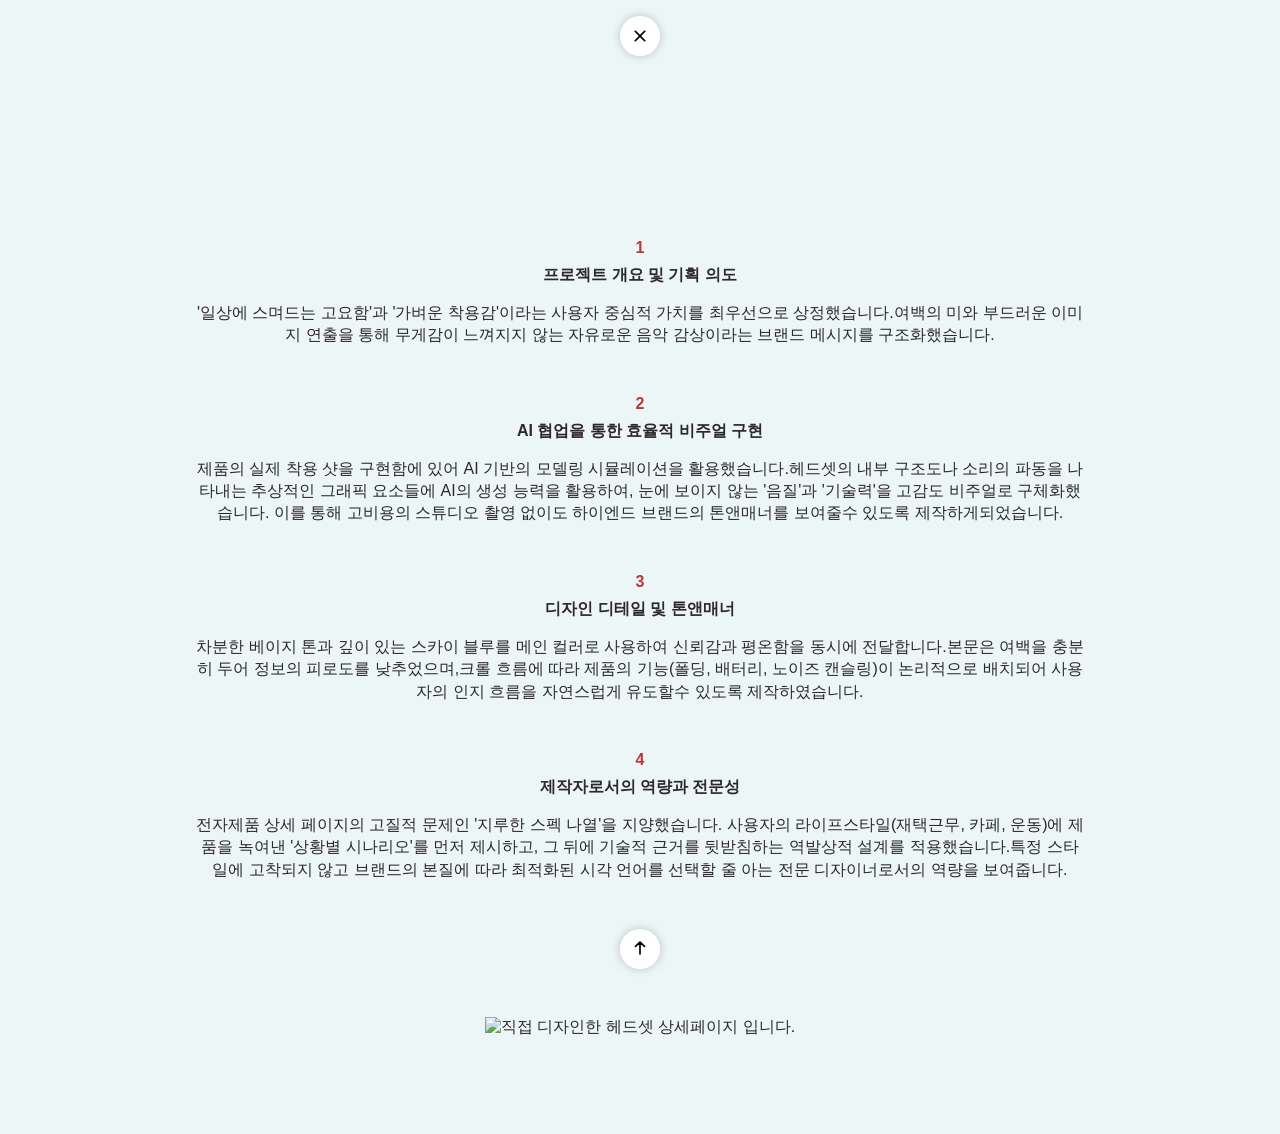
==== commit 6053260c: "finished" ====
--- a/DetailPage1.html
+++ b/DetailPage1.html
@@ -43,7 +43,7 @@
 
      <div class="detail-content">
         <div class="common-frame">
-            <a href="./index.html#detail" class="btn-close">
+            <a href="./index.html#detailed-page" class="btn-close">
                 <img src="./img/material-symbols_close.svg" alt="메인페이지로 이동">
             </a>
             
--- a/css/index.css
+++ b/css/index.css
@@ -1,4 +1,4 @@
-/* 외우지 말 것 */
+/* 공통 */
 ::-webkit-scrollbar{
     width: 0.2rem;
     height: 1rem;
@@ -43,14 +43,14 @@
     scroll-behavior: smooth;
  }
         
-        /* 1. 초기 숨겨진 상태 설정 */
+        
         .fade-in-up {
-            opacity: 0; /* 완전히 투명하게 만듦 */
-            transform: translateY(50px); /* 원래 위치보다 50px 아래로 내려놓음 */
-            transition: opacity 0.8s ease-out, transform 0.8s ease-out; /* 0.8초 동안 부드럽게 변하도록 설정 */
-        }
-
-        /* 2. 화면에 나타날 때의 상태 설정 (JS가 이 클래스를 추가합니다) */
+            opacity: 0; 
+            transform: translateY(50px); 
+            transition: opacity 0.8s ease-out, transform 0.8s ease-out; 
+        }
+
+        
       .fade-in-up.visible {
             opacity: 1;
             transform: translateY(0);
@@ -96,52 +96,26 @@
         }
 
         header nav ul li a {
-            text-decoration: none;
-            color: #2D2928; 
-            font-size: 0.8rem;
-            font-weight: 500;
-            letter-spacing: 0.5px;
-            transition: color 0.3s;
-        }
+    text-decoration: none;
+    color: #2D2928;
+    font-size: 0.7rem;
+    font-weight: 700;
+    letter-spacing: 0.5px;
+    transition: color 0.3s;
+}
 
         header nav ul li a:hover {
             color: #BE3734; }
 
-    /* --- 1. PC 헤더 (#main-header) --- */
-/* #main-header {
-    position: fixed;
-    top: 0;
-    width: 100%;
-    height: 70px;
-    background: #fff;
-    display: flex; /* 기본적으로 보임 */
-    /* justify-content: center;
-    align-items: center;
-    box-shadow: 0 2px 5px rgba(0,0,0,0.1);
-    z-index: 1000; */
-
-/* 
-#main-header ul {
-    display: flex;
-    gap: 20px; /* 메뉴 간격 */
-
-/* 
-#main-header ul li a {
-    font-size: 14px;
-    font-weight: bold;
-    transition: color 0.3s;
-} */ */
- */
-
-
-/* --- 2. 모바일 헤더 (.header-mobile) --- */
+
+/* 모바일 헤더 */
 .header-mobile {
     position: fixed;
     top: 0;
     width: 100%;
     height: 60px;
     background: #fff;
-    display: none; /* 기본적으로 숨김 (PC 우선) */
+    display: none; 
     justify-content: space-between;
     align-items: center;
     padding: 0 20px;
@@ -167,7 +141,7 @@
     transition: 0.3s;
 }
 
-/* --- 3. 모바일 메뉴 (.mobile-nav) --- */
+/* 모바일 메뉴 */
 .mobile-nav {
     position: fixed;
     top: 0;
@@ -183,7 +157,7 @@
 }
 
 .mobile-nav.active {
-    right: 0; /* 클릭 시 등장 */
+    right: 0; 
 }
 
 .mobile-nav ul {
@@ -219,25 +193,7 @@
 .header-mobile{
     display: none;
 }
-@media (max-width: 768px) {
-    #main-header {
-        display: none; 
-    }
-    .header-mobile {
-        align-items: center;
-        display: flex;
-        justify-content: space-between;
-        padding: 2rem;
-    }
-@media (min-width: 769px) {
-    #main-header {
-        display: flex; 
-    }
-    .header-mobile {
-        display: none; 
-    }
-}
-}
+
 
 .mobile-nav li {
     list-style: none;
@@ -312,7 +268,9 @@
 .look-wrap{
     margin: 60rem auto 0;
 }
-
+p{
+    line-height: 140%;;
+}
 /* 어바웃 섹션------------------------------------------------------------------------------------------------------------------------------------------------------------------------------------------- */
 /* 모달 배경 스타일 (기본적으로 숨겨짐) */
 
@@ -330,12 +288,13 @@
     margin-bottom: 0.5rem;
 }
 
-.about-text h5{
+.about-text h5 {
     font-size: 1rem;
     color: #2D2928;
     font-weight: 500;
     padding-bottom: 2rem;
     border-bottom: 1px solid #BE3734;
+    line-height: 140%;
 }
 
 .about-text button{
@@ -350,8 +309,8 @@
             border-radius: 50px;
             padding: 0.5rem 6rem; 
             color: #2D2928; 
-            font-size: 0.85rem; 
-            font-weight: 600; 
+            font-size: 0.75rem; 
+            font-weight: 500; 
             letter-spacing: 0.5px;
             cursor: pointer; 
             transition: all 0.3s ease;
@@ -511,12 +470,13 @@
             width: 75px; 
             height: auto; 
             transform: rotate(20deg); }
-        .button-container {
-            display: flex;
-            gap: 2rem;
-            align-items: center;
-            justify-content: center;
-}
+.button-container {
+    display: flex;
+    gap: 1rem;
+    align-items: center;
+    justify-content: center;
+}
+.button-container .btn{}
         /* 버튼 스타일 */
 .btn {
     appearance: none;
@@ -543,7 +503,7 @@
             border-color: #2D2928; 
             color: #ffffff; }
         #btnConcept{
-            width: 250px;
+            /* width: 250px; */
         }
         /* 모달 공통 스타일 */
         .modal-overlay {
@@ -564,7 +524,7 @@
             background-color: #ffffff; 
             width: 1000px; 
             max-width: 95%; 
-            padding: 3rem 4rem; 
+            padding: 3rem 1rem; 
             box-shadow: 0 10px 30px rgba(0,0,0,0.1);
             transform: translateY(50px); 
             transition: transform 0.4s ease, opacity 0.4s ease;
@@ -671,8 +631,9 @@
         .font-name { 
             width: 120px; 
             font-weight: bold;
-             font-size: 1.1rem; 
-             color: #2D2928; 
+            font-size: 1.1rem; 
+            color: #2D2928;
+            text-align: center;
              }
         .font-desc { 
             width: 280px; 
@@ -1396,6 +1357,7 @@
 .detail-dl dt span{
     display: block;
     margin-bottom: 0.5rem;
+    color: #BE3734;
 }
 .detail-dl dd{
     margin-bottom: 3rem;
@@ -1477,7 +1439,7 @@
 }
 .project-content{
     background-color: #ECF6F7;
-    padding:6rem 0;
+    /* padding:6rem 0; */
     text-align: center;
     padding-bottom: 0;
 }
@@ -1494,44 +1456,67 @@
     margin-bottom: 3rem;
     color: #BE3734;
 }
-.project-content h4+p{
+.project-content h4+p {
     margin-bottom: 1.5rem;
-}
-.project-sticky{
+    font-weight: 700;
+}
+
+
+
+.project-sticky {
     display: flex;
     justify-content: center;
-    gap:1rem;
+    gap: 0.3rem;
+    position: fixed;
+    top: 1rem;
+    flex-direction: column;
+    font-weight: 500;
+    align-items: stretch;
+    right: 1rem;
+    width: 180px;
+    transform: translateX(calc(100% + 1rem));
+    transition: all 0.7s ease 0s;
+    z-index: 333;
+}
+
+.project-content.on .project-sticky {
+    transform: translateX(0);
+}
+
+.project-detail{
     margin-top: 3rem;
-    margin-bottom: 3rem;
-    position: sticky;
-    top:4rem;
-    font-weight: 500;
-}
-.project-sticky a{
-    padding: 0.6rem 2.5rem;
+}
+
+
+
+.project-sticky>li {
     min-width: 150px;
     border-radius: 50px;
     border: 1px solid #2D2928;
     background-color: #ECF6F7;
     color: #2D2928;
-    font-size: 0.8rem;
-    font-weight: bold;
+    font-size: 0.7rem;
+    font-weight: 700;
     cursor: pointer;
     transition: all 0.3s ease;
 }
-.project-sticky a:hover{
+.project-sticky a{
+    display: block;
+    padding: 0.6rem 2.5rem;
+}
+.project-sticky li:hover{
     background-color: #BE3734;
     color: #ffffff;
     border-color: #BE3734;
 }
 
 .contact {
-    background-color: #b9d1d4;
+    background-color: #fdfdfd;
     color: #2D2928;
-    padding: 6rem 0 4rem;
+    padding: 0 0 4rem 0;
     text-align: center;
     border-top: 60px solid transparent;
-    border-image: url(../img/up-lace.png) 90 round;
+    border-image: url(../img/up-lace.png) 72 round;
     box-sizing: content-box;
     background-clip: padding-box;
 }
@@ -1562,11 +1547,11 @@
     padding:0.5rem 1.5rem;
     font-size: 0.8rem;
     font-weight: 500;
-    border:1px solid #fff;
+    border:1px solid #ECF6F7;
     border-radius: 100px;
 }
 .contact-menu a:hover{
-    background-color: #fff;
+    background-color: #d6e7f1;
     color:#000;
 }
 
@@ -1807,7 +1792,7 @@
     display: grid;
     grid-template-columns: 1fr 1fr;
     gap: 15px;
-    margin-bottom: 15rem;
+    margin-bottom: 10rem;
 }
 
 .grid-item {
@@ -2116,9 +2101,10 @@
 }
 
 
-
-}
-
+}
+
+
+/*  반응형 웹 디자인  -------------------------------------------------------------------------------------------------------------------------- */
 @media (max-width:1080px){
     .frame-inner {
         width: 480px;
@@ -2134,8 +2120,6 @@
 }
 
 
-
-/*  반응형 웹 디자인  ---------------------------------------------------------------------------------------------------------------------------------------------------------------------------- */
 @media (max-width: 1024px) {
     .frame-inner {
         padding: 3rem 0;
@@ -2163,7 +2147,58 @@
         font-size: 7rem;
         margin-top: 10rem;
 }
-}
+
+.detail-dl {
+    width: 700px;
+    margin: 0 auto;
+}
+
+}
+@media (max-width: 970px) {
+    #main-header {
+        display: none; 
+    }
+    .header-mobile {
+        align-items: center;
+        display: flex;
+        justify-content: space-between;
+        padding: 2rem;
+    }
+    .project-sticky a {
+        display: block;
+        padding: 0.5rem 1.5rem;
+    }
+    .project-sticky>li {
+    min-width: initial;
+    border-radius: 50px;
+    border: 1px solid #2D2928;
+    background-color: #ECF6F7;
+    color: #2D2928;
+    font-size: 0.8rem;
+    font-weight: bold;
+    cursor: pointer;
+    transition: all 0.3s ease;
+}
+.project-sticky {
+    display: flex;
+    justify-content: center;
+    gap: 0.3rem;
+    position: fixed;
+    top: 4.4rem;
+    flex-direction: column;
+    font-weight: 500;
+    align-items: stretch;
+    right: 1rem;
+    width: auto;
+    transform: translateX(calc(100% + 1rem));
+    transition: all 0.7s ease 0s;
+    z-index: 333;
+}
+
+
+}
+
+
 
 @media (max-width:860px){
     .kp-popup-showcase__content {
@@ -2238,7 +2273,7 @@
 }
 
 .ani1{
-    font-size: 0.8rem;
+    font-size: 1rem;
 }
 
 .package-design-section {
@@ -2246,7 +2281,7 @@
 }
 
 .contact {
-    padding: 2rem 0 2rem;
+    padding: 0rem 0 2rem;
 }
 
 .kp-popup-showcase__info-description {
@@ -2256,9 +2291,27 @@
     font-size: 0.8rem;
 }
 
-}
+
+.detail-dl {
+    width: 600px;
+    margin: 0 auto;
+}
+.icon-circle {
+    width: 80px;
+    height: 80px;
+}
+.visual-equation {
+    gap: 1rem;
+}
+
+}
+
+
 
 @media (max-width: 768px) {
+    .font-row {
+    flex-direction: column;
+}
     .kp-popup-showcase__header {
     padding: 0 1rem 3rem;
     
@@ -2438,7 +2491,38 @@
 
 }
 
+@media (max-width:640px){
+    .color-section {
+    flex-direction: column;
+    align-items: anchor-center;
+}
+    .detail-dl {
+    width: 450px;
+    margin: 0 auto;
+}
+.icon-circle {
+    width: 45px;
+    height: 45px;
+}
+
+}
+@media (max-width:450px){
+    .detail-dl {
+    width: 250px;
+    margin: 0 auto;
+}
+.color-section {
+    flex-direction: column;
+    align-items: anchor-center;
+}
+}
+
 @media (max-width:340px){
+    .font-desc {
+        width: 250px;
+        text-align: center;
+    }
+    
     .poster-mySwiper {
         width: 200px;
     }
@@ -2542,7 +2626,7 @@
     font-size: 2rem;
 }
 .common-frame .ani1 {
-    font-size: 0.7rem;
+    font-size: 0.9rem;
     width: 200px;
     margin: 0.5rem auto;
 }
@@ -2566,20 +2650,41 @@
     font-size: 1.2rem;
 }
 
-
-}
-
-
-
-
-
-
-
-
-
-
-
-
-
-
-
+}
+
+
+
+/* 예시----------- */
+
+.parallax-key-container {
+    position: absolute;
+    /* top: 2px;  */
+    right: 8%;
+    z-index: 10;
+    pointer-events: none; 
+    transition: transform 0.5s cubic-bezier(0.17, 0.67, 0.83, 0.67);
+ } 
+
+.hanging-ribbon {
+    width: 2px;
+    height: 150px;
+    background: #BE3734;
+    margin: 0 auto;
+}
+
+.falling-key {
+    width: 50px;
+    height: auto;
+    transform-origin: top center;
+    animation: sway 3s ease-in-out infinite;
+} 
+
+@keyframes sway {
+    0%, 100% { transform: rotate(-5deg); }
+    50% { transform: rotate(5deg); }
+}
+
+.contact .common-frame > :nth-child(2){
+    padding-top: 5rem;
+    width: auto;
+}
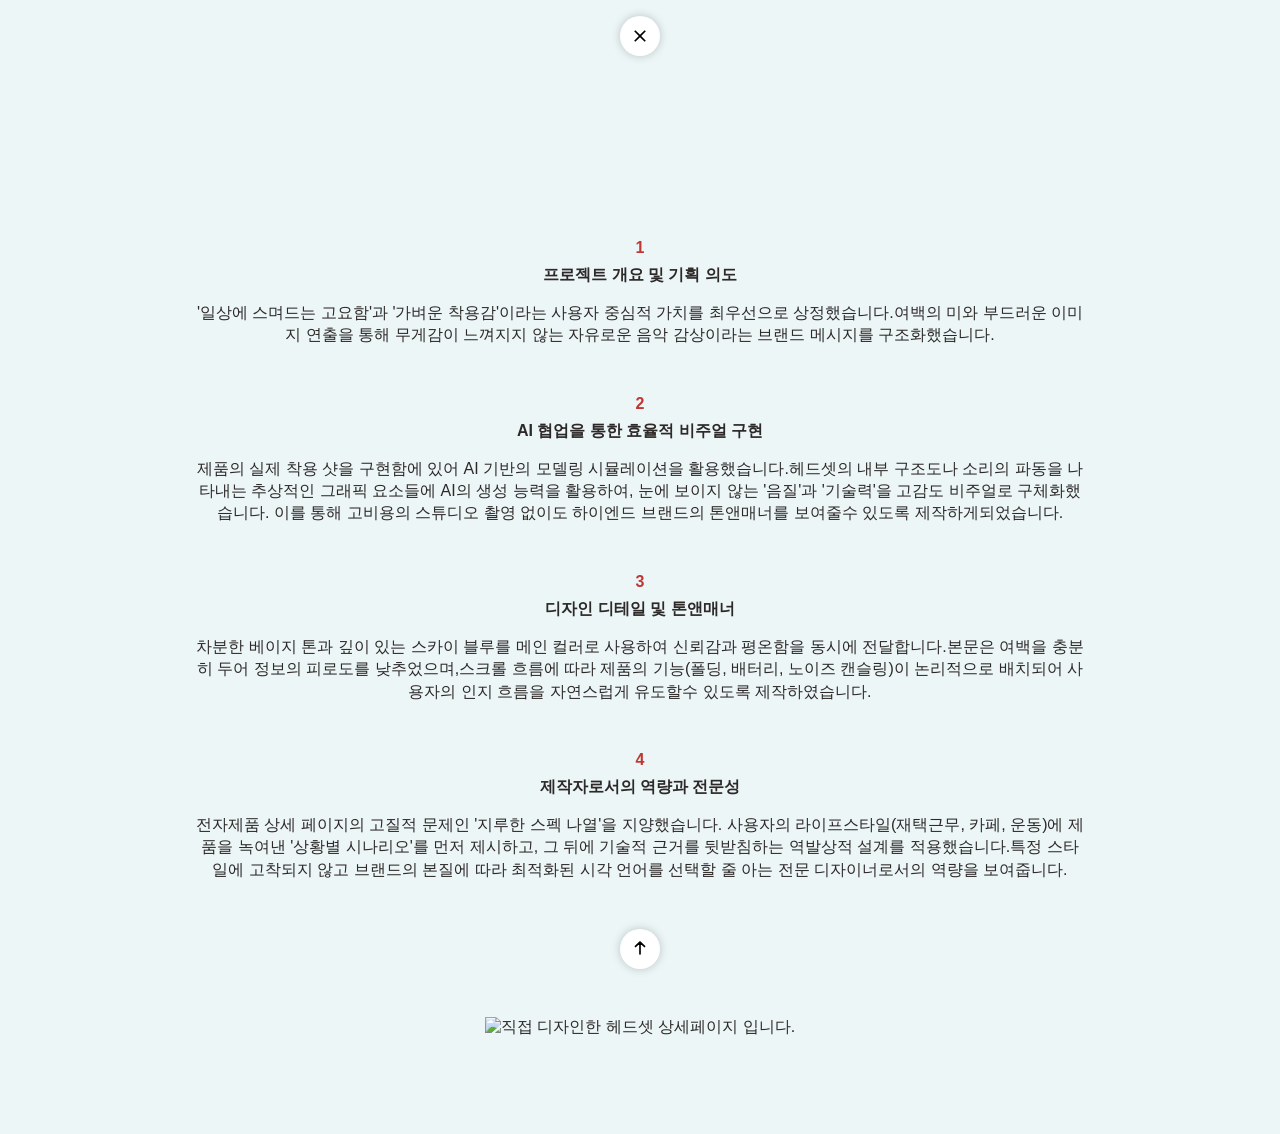
==== commit e8cc8c48: "완성" ====
--- a/DetailPage1.html
+++ b/DetailPage1.html
@@ -75,7 +75,7 @@
                     디자인 디테일 및 톤앤매너
                 </dt>
                 <dd>
-                    차분한 베이지 톤과 깊이 있는 스카이 블루를 메인 컬러로 사용하여 신뢰감과 평온함을 동시에 전달합니다.본문은 여백을 충분히 두어 정보의 피로도를 낮추었으며,크롤 흐름에 따라 제품의 기능(폴딩, 배터리, 노이즈 캔슬링)이 논리적으로 배치되어 사용자의 인지 흐름을 자연스럽게 유도할수 있도록 제작하였습니다.
+                    차분한 베이지 톤과 깊이 있는 스카이 블루를 메인 컬러로 사용하여 신뢰감과 평온함을 동시에 전달합니다.본문은 여백을 충분히 두어 정보의 피로도를 낮추었으며,스크롤 흐름에 따라 제품의 기능(폴딩, 배터리, 노이즈 캔슬링)이 논리적으로 배치되어 사용자의 인지 흐름을 자연스럽게 유도할수 있도록 제작하였습니다.
                 </dd>
 
                 <dt>
--- a/css/index.css
+++ b/css/index.css
@@ -124,15 +124,7 @@
     box-sizing: border-box;
 }
 
-/* 햄버거 버튼 디자인 */
-.menu-toggle {
-    background: none;
-    border: none;
-    cursor: pointer;
-    display: flex;
-    flex-direction: column;
-    gap: 6px;
-}
+
 
 .bar {
     width: 25px;
@@ -145,7 +137,7 @@
 .mobile-nav {
     position: fixed;
     top: 0;
-    right: -100%; /* 화면 밖 */
+    right: -100%; 
     width: 100%;
     height: 100vh;
     background: #fff;
@@ -272,7 +264,7 @@
     line-height: 140%;;
 }
 /* 어바웃 섹션------------------------------------------------------------------------------------------------------------------------------------------------------------------------------------------- */
-/* 모달 배경 스타일 (기본적으로 숨겨짐) */
+/* 모달 배경 스타일  */
 
 .about-text {
     width: auto;
@@ -1014,7 +1006,7 @@
     border-image: url(../img/lase-toll.png) 95 round;
     background: #ffffff;
     background-clip: padding-box;
-    /* box-sizing: border-box; */
+    
 }
 
     .glass-box:active {
@@ -1059,16 +1051,7 @@
  /* 배너 섹션[base64] */
 
 
-.banner-container {
-    
-}
-/* .bncontent-section {
-    display: flex;
-    align-items: center;
-    gap: 20rem;
-    margin-bottom: 10rem;
-    
-} */
+
 .banner-container .content-text-container{
     text-align: end;
 }
@@ -1380,7 +1363,7 @@
   transition: all 0.3s ease; 
 }
 
-/* 마우스를 올렸을 때(Hover)의 효과 */
+
 .web-custom-btn:hover {
   background-color: #BE3734; 
   color: #ffffff; 
@@ -1389,8 +1372,6 @@
 .web-design-container .text-box{
     text-align: end;
 }
-
-/* 킾------------------------------- */
 
 .project h2{
     font-size:5rem;
@@ -1439,7 +1420,6 @@
 }
 .project-content{
     background-color: #ECF6F7;
-    /* padding:6rem 0; */
     text-align: center;
     padding-bottom: 0;
 }
@@ -1483,8 +1463,9 @@
     transform: translateX(0);
 }
 
-.project-detail{
+.project-detail {
     margin-top: 3rem;
+    margin-bottom: 3rem;
 }
 
 
@@ -1575,7 +1556,6 @@
     display: flex;
     justify-content: center;
     align-items: center;
-    /* border:1px solid #000; */
     border-radius: 50%;
     background-color: #fff;
     box-shadow: 0 0 10px rgba(0, 0, 0, 0.1);
@@ -1620,7 +1600,7 @@
     display: flex;
     flex-direction: column;
     gap:1rem;
-    /* padding:20vh 0; */
+    
 }
 
 /* 패키지 */
@@ -1649,8 +1629,7 @@
     position: relative;
     display: flex;
     align-items: center;
-    /* min-height: 350px; */
-    /* padding: 10rem 0rem 20rem 0; */
+
 }
 
 .text-box {
@@ -1741,7 +1720,7 @@
 }
 
 
-/* 콘텐츠 영역 (텍스트 & 영상) */
+/* 콘텐츠 영역 */
 .center-content {
     display: flex;
     flex-direction: column; 
@@ -1752,7 +1731,6 @@
 .cursive-title {
     font-size: 4.5rem;
     color: #BE3734;
-    /* margin-bottom: 1.5rem; */
     line-height: 1.2;
     margin-top: 2rem;
 }
@@ -1810,6 +1788,41 @@
 
 .item-full {
     grid-column: 1 / -1; 
+}
+
+
+
+.parallax-key-container {
+    position: absolute;
+    /* top: 2px;  */
+    right: 8%;
+    z-index: 10;
+    pointer-events: none; 
+    transition: transform 0.5s cubic-bezier(0.17, 0.67, 0.83, 0.67);
+ } 
+
+.hanging-ribbon {
+    width: 2px;
+    height: 150px;
+    background: #BE3734;
+    margin: 0 auto;
+}
+
+.falling-key {
+    width: 50px;
+    height: auto;
+    transform-origin: top center;
+    animation: sway 3s ease-in-out infinite;
+} 
+
+@keyframes sway {
+    0%, 100% { transform: rotate(-5deg); }
+    50% { transform: rotate(5deg); }
+}
+
+.contact .common-frame > :nth-child(2){
+    padding-top: 5rem;
+    width: auto;
 }
 
 
@@ -2104,7 +2117,6 @@
 }
 
 
-/*  반응형 웹 디자인  -------------------------------------------------------------------------------------------------------------------------- */
 @media (max-width:1080px){
     .frame-inner {
         width: 480px;
@@ -2302,6 +2314,7 @@
 }
 .visual-equation {
     gap: 1rem;
+    display: none;
 }
 
 }
@@ -2311,6 +2324,13 @@
 @media (max-width: 768px) {
     .font-row {
     flex-direction: column;
+}
+.color-item {
+    display: flex;
+    flex-direction: column;
+    align-items: center;
+    text-align: center;
+    width: auto;
 }
     .kp-popup-showcase__header {
     padding: 0 1rem 3rem;
@@ -2517,7 +2537,7 @@
 }
 }
 
-@media (max-width:340px){
+@media (max-width:402px){
     .font-desc {
         width: 250px;
         text-align: center;
@@ -2617,9 +2637,9 @@
 }
 
 .common-frame .ani1 {
-    font-size: 0.7rem;
-    width: 200px;
-    margin: 0 auto;
+    font-size: 0.9rem;
+    width: auto;
+    margin: 0.5rem 1rem;
 }
 
 .project-content .common-frame h4{
@@ -2654,37 +2674,3 @@
 
 
 
-/* 예시----------- */
-
-.parallax-key-container {
-    position: absolute;
-    /* top: 2px;  */
-    right: 8%;
-    z-index: 10;
-    pointer-events: none; 
-    transition: transform 0.5s cubic-bezier(0.17, 0.67, 0.83, 0.67);
- } 
-
-.hanging-ribbon {
-    width: 2px;
-    height: 150px;
-    background: #BE3734;
-    margin: 0 auto;
-}
-
-.falling-key {
-    width: 50px;
-    height: auto;
-    transform-origin: top center;
-    animation: sway 3s ease-in-out infinite;
-} 
-
-@keyframes sway {
-    0%, 100% { transform: rotate(-5deg); }
-    50% { transform: rotate(5deg); }
-}
-
-.contact .common-frame > :nth-child(2){
-    padding-top: 5rem;
-    width: auto;
-}
